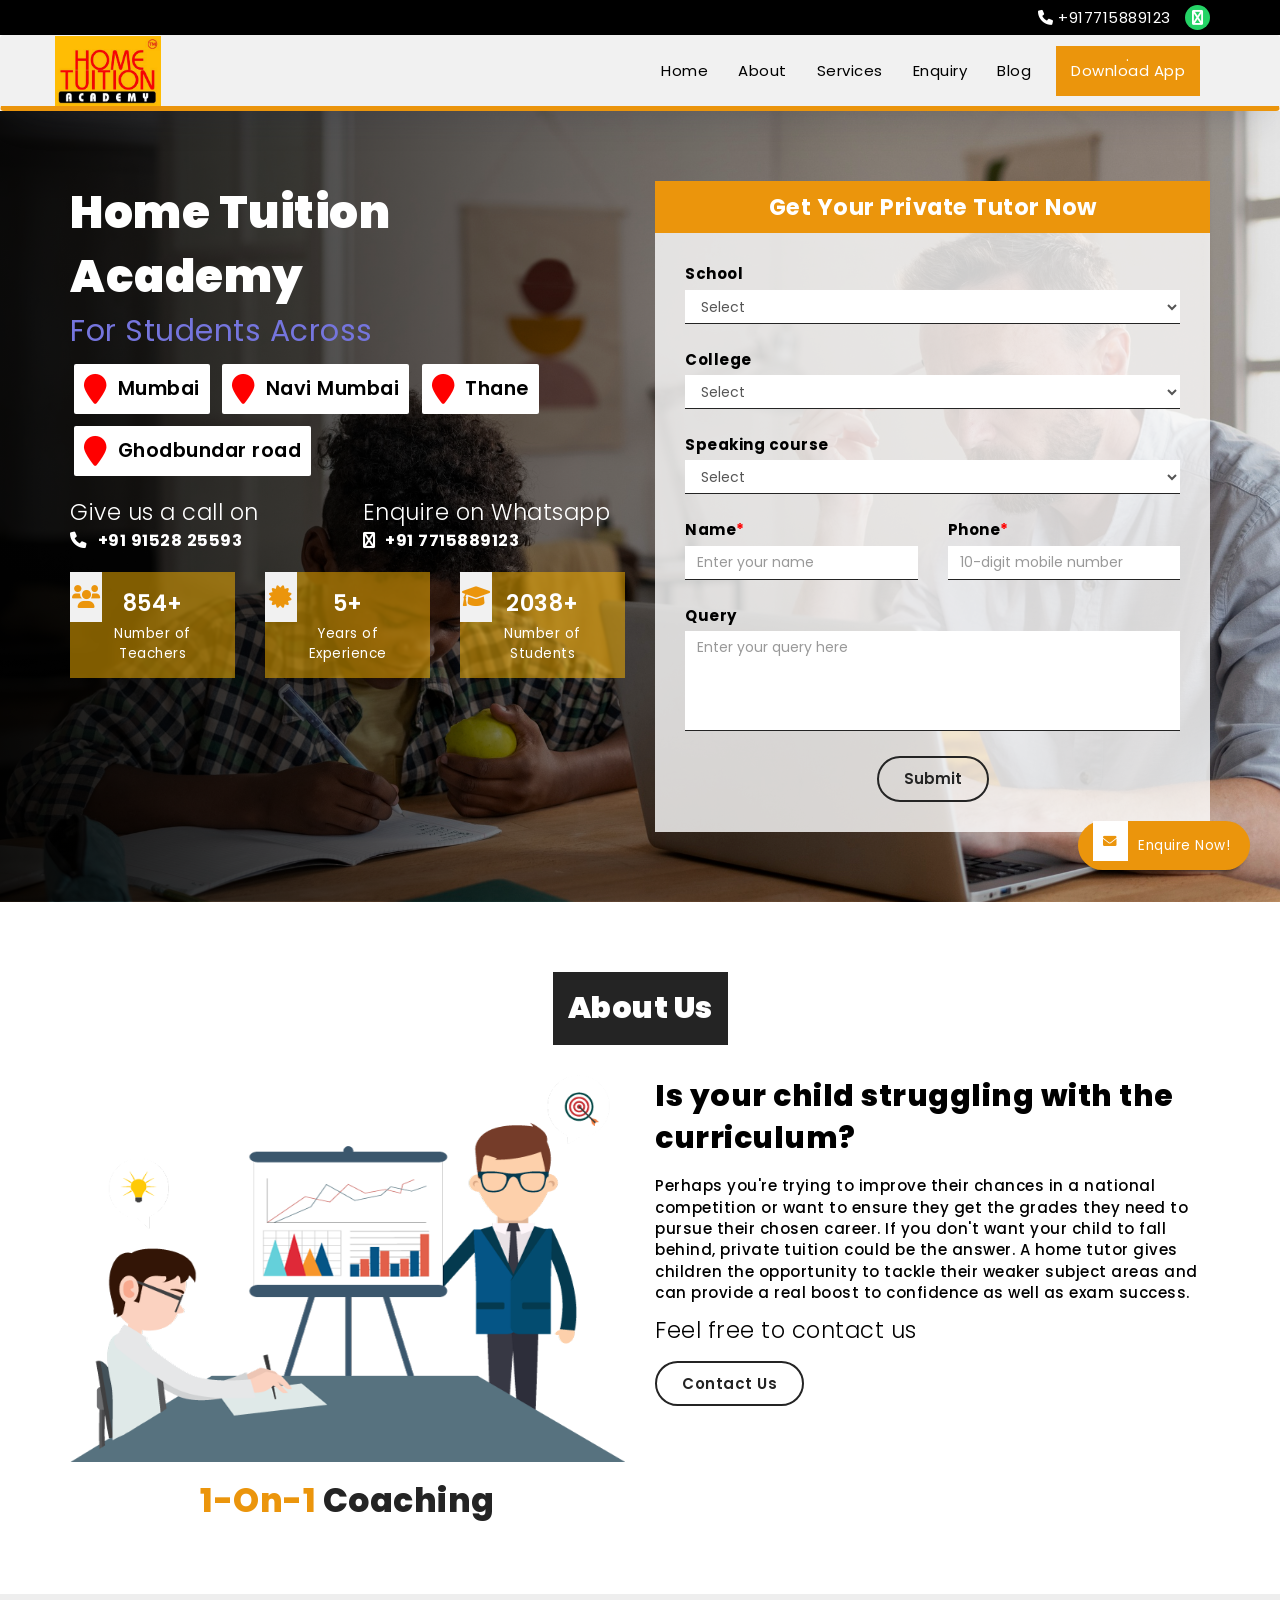
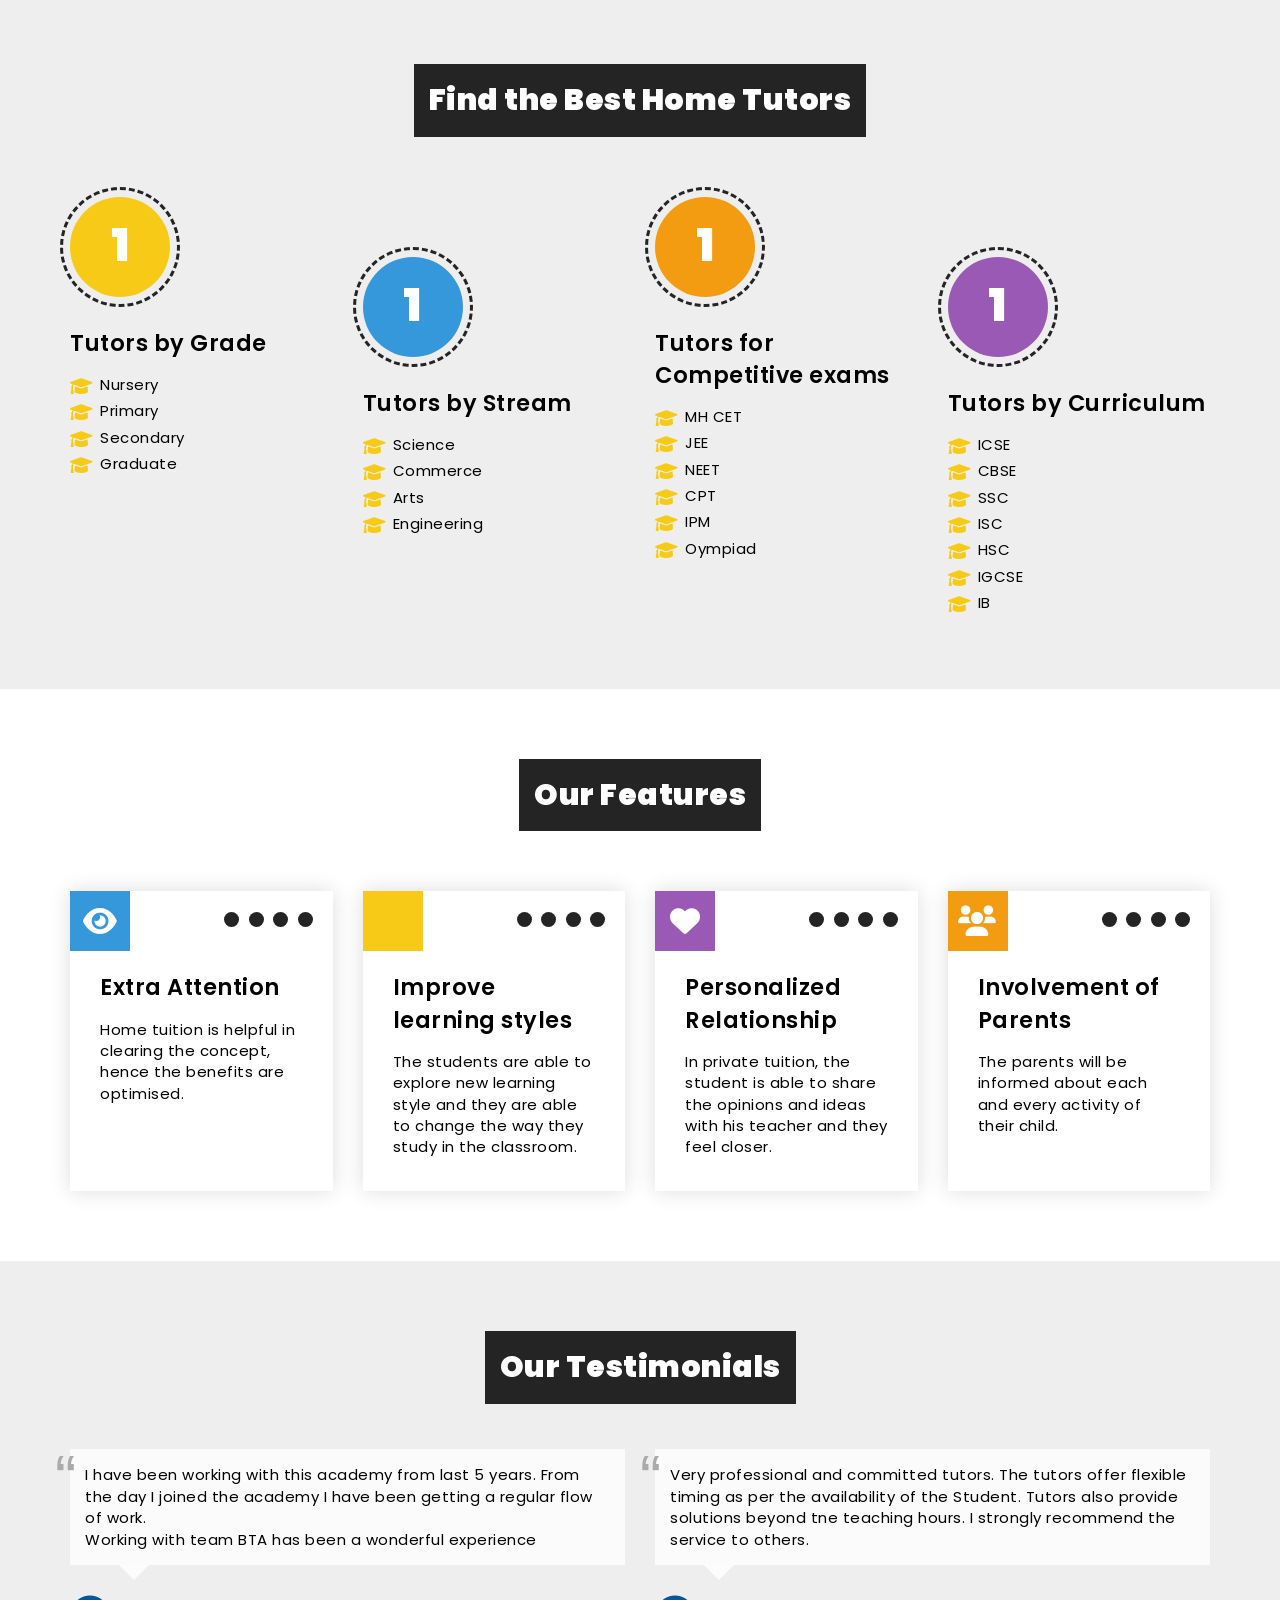
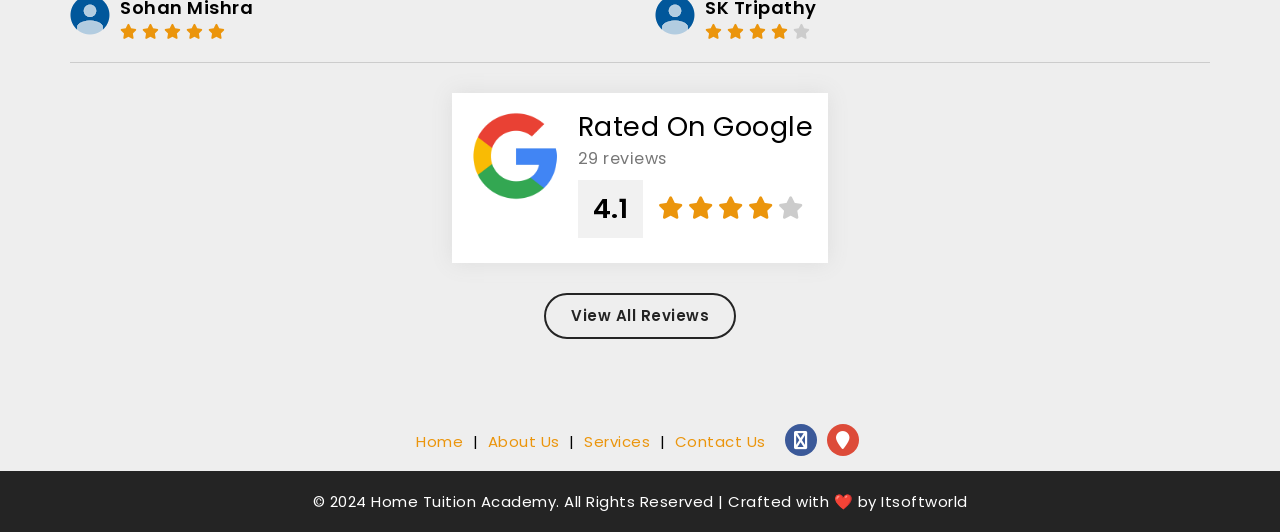
==== index.html @ 23448c99 "Add files via upload" ====
<!doctype html>
<html lang="en">
  <head>
    <meta http-equiv="Content-Type" content="text/html; charset=UTF-8" />

    <title>Home Tuition Academy</title>
    <meta name="viewport" content="width=device-width, initial-scale=1.0" />

    <!--preload-->

    <!-- all js -->
    <link rel="preload" as="script" href="./bootstrap.js" />
    <link rel="preload" as="script" href="./main.js" />

    <!--//preload-->

    <!-- all css -->
    <link rel="stylesheet" href="./bootstrap.css" />
    <link rel="stylesheet" href="./chosen.css" />
    <link
      rel="stylesheet"
      href="https://cdnjs.cloudflare.com/ajax/libs/font-awesome/6.0.0-beta3/css/all.min.css"
    />

    <link rel="stylesheet" href="./style.css" />
    <link rel="stylesheet" href="./responsive.css" />

    <!-- all js -->
    <script type="text/javascript" async="" src="./loader.js"></script>

    <script src="./jquery.js"></script>
    <script src="./bootstrap.js"></script>

    <!-- Google tag (gtag.js) -->
    <script
      async
      src="https://www.googletagmanager.com/gtag/js?id=G-51DJ4EPE24"
    ></script>
    <script>
      window.dataLayer = window.dataLayer || [];
      function gtag() {
        dataLayer.push(arguments);
      }
      gtag("js", new Date());

      gtag("config", "G-51DJ4EPE24");
    </script>
  </head>

  <body>
    <div class="home-nav">
      <div class="top_bar hidden-xs" style="padding: 5px 0">
        <div class="container">
          <ul class="links_list">
            <li>
              <i class="fa fa-phone"></i>
              <a href="tel:7715889123">+917715889123</a>
            </li>
            <li class="whatsapp_icon">
              <a href="https://api.whatsapp.com/send?phone=9152825593"
                ><i class="fa fa-whatsapp"></i
              ></a>
            </li>
          </ul>
        </div>
      </div>

      <nav class="navbar shift">
        <div class="container">
          <div class="navbar-header">
            <button
              type="button"
              class="navbar-toggle"
              data-toggle="collapse"
              data-target="#myNavbar"
            >
              <span class="icon-bar"></span>
              <span class="icon-bar"></span>
              <span class="icon-bar"></span>
            </button>
            <a class="navbar-brand m-auto" href="/">
              <img
                src="./home-tuetion-academy-logo.jpeg"
                alt="home-tuition-academy"
                title="Home Tuition Academy"
              />
            </a>
          </div>
          <div class="collapse navbar-collapse" id="myNavbar">
            <ul class="nav navbar-nav navbar-right">
              <li class="about-active">
                <a href="/" class="nav-item nav-effect">Home</a>
              </li>
              <li class="about-active">
                <a href="#home-about" class="nav-item nav-effect">About</a>
              </li>
              <li class="service-active">
                <a href="#services" class="nav-item nav-effect">Services </a>
              </li>

              <li class="enquiry-active">
                <a href="#enquiry" class="nav-item nav-effect">Enquiry</a>
              </li>

              <li class="Blog-active">
                <a href="https://github.com/" class="nav-item nav-effect">Blog</a>
              </li>
              <li class="nav_btn">
                <a href="#" class="nav-item nav-effect">Download App</a>
              </li>
            </ul>
          </div>
        </div>
      </nav>

      <div id="mb_bottom_bar" class="visible-xs">
        <a href="tel:7715889123"
          ><i class="fa fa-phone" aria-hidden="true"></i>
          <span>Call Us</span></a
        >
        <a href="mailto:student.hometuitionacademy@gmail.com"
          ><i class="fa fa-envelope-o" aria-hidden="true"></i>
          <span>Email Us</span></a
        >
        <a href="https://api.whatsapp.com/send?phone=9152825593"
          ><i class="fa fa-whatsapp"></i> <span>Enquire</span></a
        >
      </div>
    </div>

    <div id="home-banner">
      <div class="container">
        <div class="row">
          <div class="col-md-6">
            <div class="banner-text">
              <p class="title">Home Tuition Academy</p>
              <p class="subtitle">For Students Across</p>
              <ul class="location-list">
                <li>
                  <i class="fa fa-map-marker"></i>
                  <p>Mumbai</p>
                </li>
                <li>
                  <i class="fa fa-map-marker"></i>
                  <p>Navi Mumbai</p>
                </li>
                <li>
                  <i class="fa fa-map-marker"></i>
                  <p>Thane</p>
                </li>
                <li>
                  <i class="fa fa-map-marker"></i>
                  <p>Ghodbundar road</p>
                </li>
              </ul>

              <div class="row">
                <div class="col-sm-6">
                  <div class="small-title-box">
                    <p class="small-title hidden-xs">Give us a call on</p>
                    <p class="call-to-action">
                      <i class="fa fa-phone"></i>
                      <a href="tel:9152825593">+91 91528 25593</a>
                    </p>
                  </div>
                </div>
                <div class="col-sm-6">
                  <div class="small-title-box">
                    <p class="small-title hidden-xs">Enquire on Whatsapp</p>
                    <p class="call-to-action">
                      <i class="fa fa-whatsapp"></i>
                      <a href="https://api.whatsapp.com/send?phone=7715889123"
                        >+91 7715889123</a
                      >
                    </p>
                  </div>
                </div>
              </div>

              <div class="counters">
                <div class="row">
                  <div class="col-sm-4 col-xs-4">
                    <div class="counters_box">
                      <div class="icon">
                        <i class="fa fa-users" aria-hidden="true"></i>
                      </div>
                      <p class="count"><span class="num">5000</span>+</p>
                      <p class="count_title">Number of Teachers</p>
                    </div>
                  </div>
                  <div class="col-sm-4 col-xs-4">
                    <div class="counters_box">
                      <div class="icon">
                        <i class="fa fa-certificate" aria-hidden="true"></i>
                      </div>
                      <p class="count"><span class="num">24</span>+</p>
                      <p class="count_title">Years of Experience</p>
                    </div>
                  </div>
                  <div class="col-sm-4 col-xs-4">
                    <div class="counters_box">
                      <div class="icon">
                        <i class="fa fa-graduation-cap" aria-hidden="true"></i>
                      </div>
                      <p class="count"><span class="num">12000</span>+</p>
                      <p class="count_title">Number of Students</p>
                    </div>
                  </div>
                </div>
              </div>
            </div>
          </div>
          <div class="col-md-6" id="enquiry">
            <div class="enquiry-form-box">
              <div class="enquiry-form-title">
                <p class="title">Get Your Private Tutor Now</p>
              </div>
              <form action="/email.php" method="POST" id="contactForm">
                <div class="enquiry-form">
                  <!-- School Selection -->
                  <div class="row">
                    <div class="col-md-12">
                      <div class="form-group">
                        <label for="school">School</label>
                        <select name="school" id="school" class="form-control">
                          <option value="">Select</option>
                          <option value="Class 1">Class 1</option>
                          <option value="Class 2">Class 2</option>
                          <option value="Class 3">Class 3</option>
                          <option value="Class 4">Class 4</option>
                          <option value="Class 5">Class 5</option>
                          <option value="Class 6">Class 6</option>
                        </select>
                      </div>
                    </div>
                  </div>

                  <!-- College Selection -->
                  <div class="row">
                    <div class="col-md-12">
                      <div class="form-group">
                        <label for="college">College</label>
                        <select
                          name="college"
                          id="college"
                          class="form-control"
                        >
                          <option value="">Select</option>
                          <option value="1st Year">1st Year</option>
                          <option value="2nd Year">2nd Year</option>
                          <option value="3rd Year">3rd Year</option>
                          <option value="4th Year">4th Year</option>
                        </select>
                      </div>
                    </div>
                  </div>

                  <!-- speaking course selection  -->
                  <div class="row">
                    <div class="col-md-12">
                      <div class="form-group">
                        <label for="course">Speaking course</label>
                        <select name="course" id="course" class="form-control">
                          <option value="">Select</option>
                          <option value="English">
                            English Speaking Course
                          </option>
                          <option value="Hindi">Hindi Speaking Course</option>
                          <option value="PublicSpeaking">
                            Public Speaking and Presentation Skills
                          </option>
                          <option value="IELTS">
                            IELTS Speaking Preparation
                          </option>
                          <option value="TOEFL">
                            TOEFL Speaking Preparation
                          </option>
                          <option value="Corporate">
                            Corporate Communication Skills
                          </option>
                          <option value="VoiceModulation">
                            Voice Modulation and Accent Training
                          </option>
                        </select>
                      </div>
                    </div>
                  </div>

                  <!-- Name and Phone -->
                  <div class="row">
                    <div class="col-md-6">
                      <div class="form-group">
                        <label for="name"
                          >Name<span style="color: red">*</span></label
                        >
                        <input
                          type="text"
                          name="name"
                          id="name"
                          class="form-control"
                          placeholder="Enter your name"
                          required
                        />
                      </div>
                    </div>
                    <div class="col-md-6">
                      <div class="form-group">
                        <label for="phone"
                          >Phone<span style="color: red">*</span></label
                        >
                        <input
                          type="tel"
                          name="phone"
                          id="phone"
                          class="form-control"
                          placeholder="10-digit mobile number"
                          pattern="[0-9]{10}"
                          required
                        />
                      </div>
                    </div>
                  </div>

                  <!-- Query -->
                  <div class="form-group">
                    <label for="query">Query</label>
                    <textarea
                      class="form-control"
                      name="query"
                      id="query"
                      placeholder="Enter your query here"
                    ></textarea>
                  </div>

                  <!-- Submit Button -->
                  <div class="text-center">
                    <div id="mail-status"></div>
                    <button type="submit" id="send-message" class="common-btn">
                      Submit
                    </button>
                  </div>
                </div>
              </form>
            </div>
          </div>
        </div>
      </div>
    </div>

    <section id="home-about" class="curvy-mask">
      <div class="container">
        <div class="section-title">
          <p>About Us</p>
        </div>
        <div class="row">
          <div class="col-md-6">
            <div class="web-img">
              <img src="./coaching.png" alt="" class="img-responsive" />
              <p class="img-thumb">1-On-1 <span>Coaching</span></p>
            </div>
          </div>
          <div class="col-md-6">
            <p class="about-title">
              Is your child struggling with the curriculum?
            </p>
            <p class="about-desc">
              Perhaps you're trying to improve their chances in a national
              competition or want to ensure they get the grades they need to
              pursue their chosen career. If you don't want your child to fall
              behind, private tuition could be the answer. A home tutor gives
              children the opportunity to tackle their weaker subject areas and
              can provide a real boost to confidence as well as exam success.
            </p>
            <p class="small-title">Feel free to contact us</p>
            <div class="text-left">
              <a href="#enquiry" class="common-btn">Contact Us</a>
            </div>
          </div>
        </div>
      </div>
    </section>

    <section class="bg-grey" id="services">
      <div class="container">
        <div class="section-title">
          <p>Find the Best Home Tutors</p>
        </div>
        <div class="row">
          <div class="col-md-3">
            <div class="home-tutors red">
              <p class="num floating">1</p>
              <div class="mb_right">
                <p class="title">Tutors by Grade</p>
                <ul class="list">
                  <li>Nursery</li>
                  <li>Primary</li>
                  <li>Secondary</li>
                  <li>Graduate</li>
                </ul>
              </div>
            </div>
          </div>
          <div class="col-md-3">
            <div class="home-tutors down blue">
              <p class="num floating late">2</p>
              <div class="mb_right">
                <p class="title">Tutors by Stream</p>
                <ul class="list">
                  <li>Science</li>
                  <li>Commerce</li>
                  <li>Arts</li>
                  <li>Engineering</li>
                </ul>
              </div>
            </div>
          </div>
          <div class="col-md-3">
            <div class="home-tutors orange">
              <p class="num floating">3</p>
              <div class="mb_right">
                <p class="title">Tutors for Competitive exams</p>
                <ul class="list">
                  <li>MH CET</li>
                  <li>JEE</li>
                  <li>NEET</li>
                  <li>CPT</li>
                  <li>IPM</li>
                  <li>Oympiad</li>
                </ul>
              </div>
            </div>
          </div>
          <div class="col-md-3">
            <div class="home-tutors down violet">
              <p class="num floating late">4</p>
              <div class="mb_right">
                <p class="title">Tutors by Curriculum</p>
                <ul class="list">
                  <li>ICSE</li>
                  <li>CBSE</li>
                  <li>SSC</li>
                  <li>ISC</li>
                  <li>HSC</li>
                  <li>IGCSE</li>
                  <li>IB</li>
                </ul>
              </div>
            </div>
          </div>
        </div>
      </div>
    </section>

    <section>
      <div class="container">
        <div class="section-title">
          <p>Our Features</p>
        </div>
        <div class="row">
          <div class="col-md-3">
            <div class="home-features blue">
              <ul class="black-circles">
                <li></li>
                <li></li>
                <li></li>
                <li></li>
              </ul>
              <p class="icon">
                <i class="fa fa-eye"></i>
              </p>
              <p class="title">Extra Attention</p>
              <p class="desc">
                Home tuition is helpful in clearing the concept, hence the
                benefits are optimised.
              </p>
            </div>
          </div>
          <div class="col-md-3">
            <div class="home-features red">
              <ul class="black-circles">
                <li></li>
                <li></li>
                <li></li>
                <li></li>
              </ul>
              <p class="icon">
                <i class="fa fa-pencil-square-o"></i>
              </p>
              <p class="title">Improve learning styles</p>
              <p class="desc">
                The students are able to explore new learning style and they are
                able to change the way they study in the classroom.
              </p>
            </div>
          </div>
          <div class="col-md-3">
            <div class="home-features violet">
              <ul class="black-circles">
                <li></li>
                <li></li>
                <li></li>
                <li></li>
              </ul>
              <p class="icon">
                <i class="fa fa-heart"></i>
              </p>
              <p class="title">Personalized Relationship</p>
              <p class="desc">
                In private tuition, the student is able to share the opinions
                and ideas with his teacher and they feel closer.
              </p>
            </div>
          </div>
          <div class="col-md-3">
            <div class="home-features orange">
              <ul class="black-circles">
                <li></li>
                <li></li>
                <li></li>
                <li></li>
              </ul>
              <p class="icon">
                <i class="fa fa-users"></i>
              </p>
              <p class="title">Involvement of Parents</p>
              <p class="desc">
                The parents will be informed about each and every activity of
                their child.
              </p>
            </div>
          </div>
        </div>
      </div>
    </section>

    <section class="testimonials bg-grey">
      <div class="container">
        <div class="section-title">
          <p>Our Testimonials</p>
        </div>
        <div class="row">
          <div class="col-md-6">
            <div class="testimonials_box">
              <div class="body">
                <div class="desc">
                  <p>
                    I have been working with this academy from last 5 years.
                    From the day I joined the academy I have been getting a
                    regular flow of work.
                  </p>
                  <p>Working with team BTA has been a wonderful experience</p>
                </div>
              </div>
              <div class="foot">
                <div class="pic">
                  <img src="./photo.png" alt="" />
                </div>
                <div class="content">
                  <p class="name">Sohan Mishra</p>
                  <div class="rating">
                    <i class="fa fa-star"></i>
                    <i class="fa fa-star"></i>
                    <i class="fa fa-star"></i>
                    <i class="fa fa-star"></i>
                    <i class="fa fa-star"></i>
                  </div>
                </div>
              </div>
            </div>
          </div>
          <div class="col-md-6">
            <div class="testimonials_box">
              <div class="body">
                <div class="desc">
                  <p>
                    Very professional and committed tutors. The tutors offer
                    flexible timing as per the availability of the Student.
                    Tutors also provide solutions beyond tne teaching hours. I
                    strongly recommend the service to others.
                  </p>
                </div>
              </div>
              <div class="foot">
                <div class="pic">
                  <img src="./photo.png" alt="" />
                </div>
                <div class="content">
                  <p class="name">SK Tripathy</p>
                  <div class="rating">
                    <i class="fa fa-star"></i>
                    <i class="fa fa-star"></i>
                    <i class="fa fa-star"></i>
                    <i class="fa fa-star"></i>
                    <i class="fa fa-star grey"></i>
                  </div>
                </div>
              </div>
            </div>
          </div>
        </div>
        <hr class="dark" />
        <div class="google_rating">
          <div class="google_rating_box">
            <div class="icon">
              <img src="./google.png" alt="" />
            </div>
            <div class="content">
              <p class="title">Rated On Google <span>29 reviews</span></p>
              <div class="count_box">
                <p class="count">4.1</p>
                <div class="rating">
                  <i class="fa fa-star"></i>
                  <i class="fa fa-star"></i>
                  <i class="fa fa-star"></i>
                  <i class="fa fa-star"></i>
                  <i class="fa fa-star grey"></i>
                </div>
              </div>
            </div>
          </div>
          <div class="google_reviews">
            <a href="#" target="blank" class="common-btn">View All Reviews</a>
          </div>
        </div>
      </div>
    </section>

    <!-- counter -->
    <script>
      $(document).ready(function () {
        $(".num").each(function () {
          $(this)
            .prop("Counter", 0)
            .animate(
              {
                Counter: $(this).text(),
              },
              {
                duration: 8000,
                easing: "swing",
                step: function (now) {
                  $(this).text(Math.ceil(now));
                },
              },
            );
        });
      });
    </script>
    <footer>
      <div class="container">
        <div class="text-center">
          <div class="footer-links">
            <a href="/">Home</a>
            <span class="divider">|</span>
            <a href="#home-about">About Us</a>
            <span class="divider">|</span>
            <a href="#services">Services</a>
            <span class="divider">|</span>
            <a href="#enquiry">Contact Us</a>
          </div>
          <div class="social-links">
            <a href="#" target="_blank"><i class="fa fa-facebook"></i></a>
            <a href="#" target="_blank"><i class="fa fa-map-marker"></i></a>
          </div>
        </div>
      </div>
    </footer>

    <div id="copyright">
      <div class="container">
        <p>
          © 2024 Home Tuition Academy. All Rights Reserved |

          <a href="http://www.itsoftworld.com" target="_blank">
            Crafted with ❤️ by Itsoftworld</a
          >
        </p>
      </div>
    </div>

    <div id="fixed_enquiry_btn" class="vert-move">
      <a href="#enquiry"><i class="fa fa-envelope"></i> Enquire Now!</a>
    </div>

    <!-- Modal -->
    <div class="modal fade" id="enquireModal" role="dialog">
      <div class="modal-dialog">
        <!-- Modal content-->
        <div class="modal-content">
          <div class="modal-header">
            <button type="button" class="close" data-dismiss="modal">×</button>
            <h4 class="modal-title">Enquiry Form</h4>
          </div>
          <div class="modal-body">
            <form action="/email_modal.php" method="POST" id="modalContactForm">
              <div class="enquiry-form">
                <div class="row">
                  <div class="col-md-12">
                    <div class="form-group">
                      <label for="">Subject*</label>
                      <input
                        type="text"
                        name="modal_name"
                        class="form-control"
                      />
                    </div>
                  </div>
                </div>
                <div class="row">
                  <div class="col-md-6">
                    <div class="form-group">
                      <label for="">Name*</label>
                      <input
                        type="text"
                        name="modal_name"
                        class="form-control"
                      />
                    </div>
                  </div>
                  <div class="col-md-6">
                    <div class="form-group">
                      <label for="">Email*</label>
                      <input
                        type="email"
                        name="modal_email"
                        class="form-control"
                      />
                    </div>
                  </div>
                </div>
                <div class="row">
                  <div class="col-md-6">
                    <div class="form-group">
                      <label for="">Phone*</label>
                      <input
                        type="text"
                        name="modal_phone"
                        class="form-control"
                      />
                    </div>
                  </div>
                  <div class="col-md-6">
                    <div class="form-group">
                      <label for="">Class*</label>
                      <input
                        type="text"
                        name="modal_class"
                        class="form-control"
                      />
                    </div>
                  </div>
                </div>
                <div class="form-group">
                  <label for="">Query*</label>
                  <textarea class="form-control" name="modal_query"></textarea>
                </div>
                <div class="text-center">
                  <div id="modal-mail-status"></div>
                  <div id="modal-loader-icon" style="display: none">
                    <img src="./loader.gif" />
                  </div>
                  <button
                    id="modal-send-message"
                    type="submit"
                    class="common-btn"
                  >
                    Submit
                  </button>
                </div>
              </div>
            </form>
          </div>
        </div>
      </div>
    </div>

    <script>
      $(document).ready(function () {
        $("#contactForm").on("submit", function (e) {
          e.preventDefault();
          $("#mail-status").hide();
          $("#loader-icon").hide();
          $.ajax({
            url: "email.php",
            type: "POST",
            dataType: "json",
            data: {
              name: $('input[name="name"]').val(),
              email: $('input[name="email"]').val(),
              phone: $('input[name="phone"]').val(),
              class: $('input[name="class"]').val(),
              query: $('textarea[name="query"]').val(),
              "g-recaptcha-response": $(
                'textarea[id="g-recaptcha-response"]',
              ).val(),
            },
            success: function (response) {
              $("#mail-status").hide();
              $("#loader-icon").hide();
              if (response.type == "error") {
                $("#mail-status").attr("class", "error");
              } else if (response.type == "message") {
                $("#mail-status").attr("class", "success");

                setTimeout(function () {
                  window.location.href = "thankyou.php";
                }, 1500);
              }
              $("#mail-status").html(response.text);
            },
            error: function () {},
          });
        });

        $("#modalContactForm").on("submit", function (e) {
          e.preventDefault();
          $("#modal-mail-status").hide();
          $("#modal-loader-icon").show();
          $.ajax({
            url: "email_modal.php",
            type: "POST",
            dataType: "json",
            data: {
              name: $('input[name="modal_name"]').val(),
              email: $('input[name="modal_email"]').val(),
              phone: $('input[name="modal_phone"]').val(),
              class: $('input[name="modal_class"]').val(),
              query: $('textarea[name="modal_query"]').val(),
              "g-recaptcha-response": $(
                'textarea[id="g-recaptcha-response"]',
              ).val(),
            },
            success: function (response) {
              $("#modal-mail-status").show();
              $("#modal-loader-icon").hide();
              if (response.type == "error") {
                $("#modal-mail-status").attr("class", "error");
              } else if (response.type == "message") {
                $("#modal-mail-status").attr("class", "success");

                setTimeout(function () {
                  window.location.href = "thankyou.php";
                }, 1500);
              }
              $("#modal-mail-status").html(response.text);
            },
            error: function () {},
          });
        });
      });
    </script>

    <iframe
      height="0"
      width="0"
      style="display: none; visibility: hidden"
      src="./saved_resource(2).html"
    ></iframe
    ><iframe
      allow="join-ad-interest-group"
      data-tagging-id="AW-974666394"
      data-load-time="1732509626516"
      height="0"
      width="0"
      src="./974666394.html"
      style="display: none; visibility: hidden"
    ></iframe>
    <div id="my-app"></div>
    <div
      style="
        background-color: rgb(255, 255, 255);
        border: 1px solid rgb(204, 204, 204);
        box-shadow: rgba(0, 0, 0, 0.2) 2px 2px 3px;
        position: absolute;
        transition:
          visibility linear 0.3s,
          opacity 0.3s linear;
        opacity: 0;
        visibility: hidden;
        z-index: 2000000000;
        left: 0px;
        top: -10000px;
      "
    >
      <div
        style="
          width: 100%;
          height: 100%;
          position: fixed;
          top: 0px;
          left: 0px;
          z-index: 2000000000;
          background-color: rgb(255, 255, 255);
          opacity: 0.05;
        "
      ></div>
      <div
        class="g-recaptcha-bubble-arrow"
        style="
          border: 11px solid transparent;
          width: 0px;
          height: 0px;
          position: absolute;
          pointer-events: none;
          margin-top: -11px;
          z-index: 2000000000;
        "
      ></div>
      <div
        class="g-recaptcha-bubble-arrow"
        style="
          border: 10px solid transparent;
          width: 0px;
          height: 0px;
          position: absolute;
          pointer-events: none;
          margin-top: -10px;
          z-index: 2000000000;
        "
      ></div>
      <div style="z-index: 2000000000; position: relative">
        <iframe
          title="recaptcha challenge expires in two minutes"
          name="c-yjdsoi241m5u"
          frameborder="0"
          scrolling="no"
          sandbox="allow-forms allow-popups allow-same-origin allow-scripts allow-top-navigation allow-modals allow-popups-to-escape-sandbox allow-storage-access-by-user-activation"
          src="./bframe.html"
          style="width: 100%; height: 100%"
        ></iframe>
      </div>
    </div>
  </body>
</html>
---- style.css ----
/* colors 

primary color : #242424;
secondary color : #242424;

yellow - #eb950c

*/

@import url("https://fonts.googleapis.com/css?family=Poppins:400,500,600,700,800,900&display=swap");
html {
  scroll-behavior: smooth;
}
*,
h1,
h2,
h3,
h4,
h5,
h6,
p,
ul,
f ol {
  margin: 0;
  padding: 0;
}

ul,
ol {
  list-style: none;
}

html {
  font-size: 15px;
}

body {
  font-size: 100%;
  box-sizing: border-box;
  font-family: "Poppins", sans-serif;
  color: #000;
  letter-spacing: 0.5px;
}

body a {
  text-decoration: none !important;
  color: #eb950c;
}

hr.dark {
  border-color: #ccc;
}

section {
  padding: 70px 0;
}

.short-banner {
  background-image: url(../images/short-banner.png);
  background-size: cover;
  background-position: center center;
  background-repeat: no-repeat;
  padding: 70px 0 140px;
  text-align: center;
  position: relative;
  background-color: #000;
}

.short-banner::after {
  background-image: url(../images/slider-bottom-pattern.png);
  background-position: center;
  background-repeat: repeat-x;
  background-size: cover;
  bottom: 0;
  content: "";
  display: block;
  height: 94px;
  left: 0;
  pointer-events: none;
  position: absolute;
  top: auto;
  width: 100%;
  z-index: 99;
}

.short-banner .title {
  font-size: 300%;
  color: #fff;
  font-weight: 800;
}

.section-title {
  text-align: center;
}

.section-title p {
  display: inline-block;
  position: relative;
  padding: 15px;
  font-size: 200%;
  font-weight: 900;
  margin-bottom: 30px;
  background-color: #242424;
  color: #fff;
}

.section-title p::before {
  content: "";
  position: absolute;
  height: 100%;
  left: -40px;
  width: 46px;
  top: 0;
  -webkit-mask-image: url(../images/left-painting.png);
  mask-image: url(../images/left-painting.png);
  -webkit-mask-position: left top;
  mask-position: left top;
  background-color: #242424;
}

.section-title p::after {
  content: "";
  position: absolute;
  height: 100%;
  right: -46px;
  top: 0;
  width: 46px;
  -webkit-mask-image: url(../images/right-painting.png);
  mask-image: url(../images/right-painting.png);
  -webkit-mask-position: left top;
  mask-position: left top;
  background-color: #242424;
}

.section-title.white-title p {
  background-color: #fff;
  color: #242424;
}

.section-title.white-title p::before {
  background-color: #fff;
}

.section-title.white-title p::after {
  background-color: #fff;
}

.small-title {
  font-size: 150%;
  font-weight: 300;
}

.web-desc p {
  margin-bottom: 10px;
}

.bg-grey {
  background: #eee;
}

.text-bold {
  font-weight: 500;
}

.text-secondary {
  color: #eb950c;
}

.no-padding {
  padding: 0;
}

.no-bottom-padding {
  padding-bottom: 0;
}

.no-top-padding {
  padding-top: 0;
}

.common-btn,
.razorpay-payment-button {
  padding: 10px 25px;
  background-color: transparent;
  border: 0;
  outline: none !important;
  border-radius: 25px;
  border: 2px solid #242424;
  color: #242424;
  transition: all 0.5s;
  display: inline-block;
  font-weight: 600;
}

.common-btn.white-btn {
  border-color: #fff;
  color: #fff;
}

.common-btn:hover,
.common-btn:focus,
.razorpay-payment-button:hover,
.razorpay-payment-button:focus {
  background-color: #242424;
  color: #fff;
}

.common-btn.white-btn:hover,
.common-btn.white-btn:focus {
  background-color: #fff;
  color: #242424;
}

.short_message {
  text-align: center;
}

.short_message i {
  font-size: 500%;
  display: inline-block;
  margin-bottom: 15px;
}

.short_message.success i {
  color: #27ae60;
}

.short_message.error i {
  color: #e74c3c;
}

.short_message .title {
  font-size: 180%;
  font-weight: 700;
  margin-bottom: 10px;
}

.short_message .desc {
  font-size: 110%;
}

.form-control {
  outline: none;
  box-shadow: none !important;
  border-radius: 0;
  border: none;
  border-bottom: 1px solid #242424;
}

.form-control:focus {
  border-color: #242424;
}

textarea.form-control {
  resize: none;
  height: 100px;
}

.form-group {
  margin-bottom: 25px;
}

.radio_wrap {
  text-align: center;
}

.radio_wrap.inn_form {
  text-align: left;
}

.radio_wrap.inn_form .radio {
  margin: 0 5px 0 0;
}

.radio_wrap .radio {
  display: inline-block;
  margin-right: 5px;
}

.radio_wrap .radio input[type="radio"] {
  -webkit-appearance: none;
  appearance: none;
}

.radio_wrap .radio label {
  padding: 10px;
  background-color: #f1f1f1;
}

.radio_wrap .radio input[type="radio"]:checked + label {
  background-color: #eb950c;
  color: #fff;
}

.choose_city_modal .radio_wrap {
  margin: 10px 0 0;
}

.choose_city_modal .radio_wrap .radio label {
  font-size: 110%;
  padding: 10px 15px;
  width: 120px;
}

/* animation */

.floating {
  animation-name: floating;
  animation-duration: 3s;
  animation-iteration-count: infinite;
  animation-timing-function: ease-in-out;
}

.floating.late {
  animation-duration: 4s;
}

@keyframes floating {
  from {
    transform: translate(0, 0px);
  }
  65% {
    transform: translate(0, 15px);
  }
  to {
    transform: translate(0, -0px);
  }
}

/* //animation */

/* navbar */

/*mobile bottom bar*/

#mb_bottom_bar {
  position: fixed;
  bottom: 0;
  left: 0;
  z-index: 9990;
  right: 0;
  background-color: #fff;
}

#mb_bottom_bar > a {
  width: calc(100% / 3 - 3px);
  display: inline-block;
  text-align: center;
  padding: 10px;
  color: #eb950c;
  font-size: 90%;
}

#mb_bottom_bar > a i {
  display: block;
  margin-bottom: 5px;
  font-size: 150%;
}

#mb_bottom_bar > a:nth-child(1) {
  background-color: #eb950c;
  color: #fff;
}

#mb_bottom_bar > a:nth-child(3) {
  background-color: #25d366;
  color: #fff;
}

#fixed_enquiry_btn a {
  padding: 15px 20px;
  padding-left: 60px;
  display: inline-block;
  background-color: #eb950c;
  border-radius: 25px;
  color: #fff;
  position: relative;
  box-shadow: 0 8px 6px -8px #000;
  font-size: 90%;
}

#fixed_enquiry_btn {
  position: fixed;
  right: 30px;
  bottom: 30px;
}

#fixed_enquiry_btn a i {
  position: absolute;
  left: 15px;
  top: 0;
  height: 40px;
  line-height: 20px;
  padding: 10px;
  background-color: #fff;
  color: #eb950c;
}

#enquireModal .modal-body {
  padding: 0;
}

.vert-move {
  -webkit-animation: mover 1s infinite alternate;
  animation: mover 1s infinite alternate;
}
.vert-move {
  -webkit-animation: mover 1s infinite alternate;
  animation: mover 1s infinite alternate;
}
@-webkit-keyframes mover {
  0% {
    transform: translateY(0);
  }
  100% {
    transform: translateY(-10px);
  }
}
@keyframes mover {
  0% {
    transform: translateY(0);
  }
  100% {
    transform: translateY(-10px);
  }
}

/*//mobile bottom bar*/

.top_bar {
  background-color: #000;
  padding: 5px;
  text-align: right;
  color: #fff;
}

.top_bar a {
  color: #fff;
}

.navbar {
  margin-bottom: 0;
  box-shadow: 0 15px 40px -20px rgba(40, 44, 63, 0.35);
  background-color: #f1f1f1;
  border-bottom: 5px solid #eb950c;
}

/*.navbar-nav > li > a {*/

/*    color: #fff;*/

/*    font-size: 100%;*/

/*}*/

.nav > li > a:hover,
.nav > li > a:focus {
  background-color: transparent;
}

.navbar-toggle {
  border-color: transparent;
}

.navbar-toggle .icon-bar {
  background-color: #eb950c;
}

.navbar-brand {
  padding: 0;
}

.navbar-brand > img {
  height: 70px;
}

/* active menu */

nav.shift ul li a:hover:after {
  opacity: 1;
  visibility: visible;
  height: 100%;
}

/* //active menu */

/* NAVIGATION */

nav ul {
  list-style: none;
  text-align: center;
}

nav ul li {
  display: inline-block;
}

nav ul li a,
nav ul li a:after,
nav ul li a:before {
  transition: all 0.5s;
}

nav ul li a:hover {
  color: #555;
}

nav.shift ul li a:hover:after {
  opacity: 1;
  visibility: visible;
  height: 100%;
}

/* SHIFT */

nav.shift ul li a {
  position: relative;
  z-index: 1;
  color: #000;
}

nav.shift ul li.nav_btn {
  margin: 0 10px;
}

nav.shift ul li a:hover,
nav.shift ul li.nav_btn a {
  color: #fff;
}

nav.shift ul li a:after {
  display: block;
  position: absolute;
  top: 0;
  left: 0;
  bottom: 0;
  right: 0;
  margin: auto;
  width: 100%;
  height: 1px;
  content: ".";
  color: transparent;
  background: #eb950c;
  visibility: none;
  opacity: 0;
  z-index: -1;
}

nav.shift .open > a:after,
nav.shift .open > a:hover:after,
nav.shift .open > a:focus:after,
nav.shift li.nav_btn > a:after {
  opacity: 1;
  visibility: visible;
  height: 100%;
  color: #fff;
}

.nav .open > a,
.nav .open > a:hover,
.nav .open > a:focus {
  background-color: #eb950c;
  border-color: #242424;
  color: #fff;
}

.dropdown-menu li {
  display: block;
}

.level_2 ul li a {
  display: block;
  padding: 10px;
}

/* Keyframes */

@-webkit-keyframes fill {
  0% {
    width: 0%;
    height: 1px;
  }
  50% {
    width: 100%;
    height: 1px;
  }
  100% {
    width: 100%;
    height: 100%;
    background: #333;
  }
}

/* Keyframes */

@-webkit-keyframes circle {
  0% {
    width: 1px;
    top: 0;
    left: 0;
    bottom: 0;
    right: 0;
    margin: auto;
    height: 1px;
    z-index: -1;
    background: #eee;
    border-radius: 100%;
  }
  100% {
    background: #aaa;
    height: 5000%;
    width: 5000%;
    z-index: -1;
    top: 0;
    bottom: 0;
    left: 0;
    right: 0;
    margin: auto;
    border-radius: 0;
  }
}

/* //navbar */

/* home */

#home-banner {
  background: linear-gradient(
      to right,
      rgba(0, 0, 0, 0.9),
      rgba(0, 0, 0, 0.6),
      rgba(0, 0, 0, 0.3),
      rgba(0, 0, 0, 0.1)
    ),
    url("./hero-banner.jpg");
  background-size: cover;
  background-position: center center;
  background-repeat: no-repeat;
  padding: 70px 0;
}

.shadow-box {
  box-shadow: 0 0 20px 0 #ddd;
}

.enquiry-form {
  padding: 30px;
  background-color: rgba(255, 255, 255, 0.8);
}

.enquiry-form-title .title {
  text-align: center;
  /*margin-bottom: 30px;*/
  font-weight: 700;
  font-size: 150%;
  padding-bottom: 15px;
  /* display: inline-block; */
  background: #eb950c;
  padding: 10px;
  color: #fff;
}

.banner-text {
  text-align: left;
}

.banner-text .title {
  font-size: 300%;
  font-weight: 900;
  color: #fff;
}

.banner-text .subtitle {
  font-size: 200%;
  color: #7575dd;
}

.banner-text .location-list li {
  display: -webkit-inline-flex;
  display: -moz-inline-flex;
  display: -ms-inline-flex;
  display: -o-inline-flex;
  display: inline-flex;
  justify-content: flex-end;
  align-items: center;
  padding: 10px;
  margin: 12px 4px 0;
  background: #fff;
  border-radius: 2px;
}

.banner-text .location-list li i {
  font-size: 200%;
  color: #ff0000;
  display: inline-block;
  margin-right: 10px;
}

.banner-text .location-list li p {
  font-size: 130%;
  font-weight: 600;
}

.banner-text .small-title-box {
  margin: 20px 0 20px;
  color: #fff;
}

.banner-text .call-to-action {
  display: -webkit-flex;
  display: -moz-flex;
  display: -ms-flex;
  display: -o-flex;
  display: flex;
  /*justify-content: flex-end;*/
  align-items: center;
  font-size: 110%;
  font-weight: 700;
}

.banner-text .call-to-action i {
  display: inline-block;
  margin-right: 10px;
  color: #fff;
}

.banner-text .call-to-action a {
  color: #fff;
}

.counters_box {
  color: #fff;
  text-align: center;
  margin-bottom: 15px;
  padding: 15px;
  background-color: rgba(255, 183, 0, 0.5);
  position: relative;
  backdrop-filter: blur(1px);
}

.counters_box .icon {
  position: absolute;
  left: 0;
  top: 0;
  width: 32px;
  height: 50px;
  display: flex;
  justify-content: center;
  align-items: center;
  background-color: #f1f1f1;
}

.counters_box .icon i {
  font-size: 150%;
  display: block;
  color: #eb950c;
}

.counters_box .count {
  font-size: 150%;
  margin-bottom: 5px;
  font-weight: 600;
}

.counters_box .count_title {
  font-size: 90%;
}

/* about */

#home-about .img-thumb {
  text-align: center;
  font-size: 220%;
  font-weight: 800;
  margin-top: 15px;
  color: #eb950c;
}

#home-about .img-thumb span {
  color: #242424;
}

.about-title {
  font-size: 200%;
  font-weight: 800;
  margin-bottom: 15px;
}

.about-desc {
  font-weight: 500;
  margin-bottom: 10px;
}

#home-about .small-title {
  margin-bottom: 15px;
}

/* //about */

/* features */

.home-features {
  padding: 30px;
  background: #fff;
  box-shadow: 0 0 20px 0 #ddd;
  position: relative;
  cursor: pointer;
  padding-top: 80px;
  margin-top: 30px;
  min-height: 300px;
}

.home-features::after {
  content: "";
  position: absolute;
  right: 0;
  bottom: 0;
  width: 0;
  height: 0;
  border-right: 3px solid #242424;
  border-bottom: 3px solid #242424;
  transition: all 0.5s;
  opacity: 0;
}

.home-features:hover::after {
  width: 100%;
  height: 100%;
  opacity: 1;
}

.home-features .icon {
  position: absolute;
  left: 0;
  top: 0;
  width: 60px;
  height: 60px;
  font-size: 200%;
  background-color: #242424;
  color: #fff;
  display: -webkit-inline-flex;
  display: -moz-inline-flex;
  display: -ms-inline-flex;
  display: -o-inline-flex;
  display: inline-flex;
  justify-content: center;
  align-items: center;
}

.home-features .title {
  font-size: 150%;
  font-weight: 600;
  margin-bottom: 15px;
}

.black-circles {
  position: absolute;
  top: 20px;
  right: 20px;
}

.black-circles li {
  width: 15px;
  height: 15px;
  background-color: #242424;
  border-radius: 50%;
  display: inline-block;
  margin-left: 5px;
}

/* features colors */

.home-features.blue .icon {
  background-color: #3498db;
}

.home-features.blue::after {
  border-right: 3px solid #3498db;
  border-bottom: 3px solid #3498db;
}

.home-features.red .icon {
  background-color: #f7ca18;
}

.home-features.red::after {
  border-right: 3px solid #f7ca18;
  border-bottom: 3px solid #f7ca18;
}

.home-features.violet .icon {
  background-color: #9b59b6;
}

.home-features.violet::after {
  border-right: 3px solid #9b59b6;
  border-bottom: 3px solid #9b59b6;
}

.home-features.orange .icon {
  background-color: #f39c12;
}

.home-features.orange::after {
  border-right: 3px solid #f39c12;
  border-bottom: 3px solid #f39c12;
}

/* //features colors */

/* //features */

/* tutors */

.home-tutors {
  margin-top: 30px;
}

.home-tutors.down {
  margin-top: 90px;
}

.home-tutors .num {
  width: 100px;
  height: 100px;
  background-color: #242424;
  display: -webkit-flex;
  display: -moz-flex;
  display: -ms-flex;
  display: -o-flex;
  display: flex;
  justify-content: center;
  align-items: center;
  font-size: 300%;
  font-weight: 900;
  color: #fff;
  border-radius: 50%;
  margin-bottom: 30px;
  position: relative;
}

.home-tutors .num::after {
  content: "";
  position: absolute;
  left: -10px;
  top: -10px;
  width: calc(100% + 20px);
  height: calc(100% + 20px);
  border-radius: 50%;
  border: 3px dashed #242424;
}

.home-tutors .title {
  font-size: 150%;
  font-weight: 600;
  margin-bottom: 15px;
}

.home-tutors .list li {
  padding-left: 30px;
  position: relative;
  margin-bottom: 5px;
}

.home-tutors .list li::before {
  content: "\f19d";
  font-family: fontAwesome;
  position: absolute;
  left: 0;
  top: 0;
  font-size: 120%;
  color: #f7ca18;
}

/* tutors colors */

.home-tutors.red .num {
  background-color: #f7ca18;
}

.home-tutors.blue .num {
  background-color: #3498db;
}

.home-tutors.orange .num {
  background-color: #f39c12;
}

.home-tutors.violet .num {
  background-color: #9b59b6;
}

/* //tutors colors */

/* //tutors */

/* testimonials */

.testimonials_box {
  margin-top: 15px;
}

.testimonials_box .body {
  padding: 15px;
  margin-bottom: 30px;
  background-color: rgba(255, 255, 255, 0.8);
  position: relative;
}

.testimonials_box .body::before {
  content: "\201C";
  top: -15px;
  left: -15px;
  position: absolute;
  font-size: 64px;
  color: #aaa;
  font-family: "georgia", sans-serif;
}

.testimonials_box .body::after {
  content: "";
  border: 15px solid transparent;
  position: absolute;
  left: 49px;
  bottom: -30px;
  margin: auto;
  width: 0;
  height: 0;
  border-top: 15px solid rgba(255, 255, 255, 0.8);
}

.testimonials_box .foot {
  display: flex;
}

.testimonials_box .foot .pic {
  border-radius: 50%;
  margin-right: 10px;
}

.testimonials_box .foot .name {
  font-size: 120%;
  font-weight: 600;
}

.rating i {
  color: #eb950c;
}

.rating i.grey {
  color: #ccc;
}

.google_rating {
  margin-top: 30px;
  text-align: center;
}

.google_rating_box {
  display: inline-flex;
  margin-bottom: 30px;
  background: #fff;
  padding: 15px;
  box-shadow: 0 0 20px 0 #ddd;
}

.google_rating_box .icon img {
  width: 96px;
  margin-right: 15px;
}

.google_rating_box .content {
  text-align: left;
}

.google_rating_box .content .title {
  font-size: 180%;
}

.google_rating_box .content .title span {
  display: block;
  font-size: 60%;
  color: #777;
}

.google_rating_box .content .count {
  font-size: 180%;
  padding: 10px 15px;
  background-color: #f1f1f1;
  display: inline-block;
  font-weight: 600;
  margin: 10px 15px 10px 0;
}

.google_rating_box .content .count_box {
  display: inline-flex;
  align-items: center;
}

.google_rating_box .content .count_box .rating i {
  font-size: 150%;
}

/* //testimonials */

/* //home */

/* about page */

.about-why {
  margin-top: 30px;
  text-align: center;
}

.about-why .icon i {
  font-size: 300%;
  display: block;
  color: #eb950c;
  margin-bottom: 15px;
}

.about-why .title {
  font-size: 150%;
  font-weight: 600;
  margin-bottom: 15px;
}

.about-fact {
  display: flex;
  flex-wrap: wrap;
  padding: 30px 0;
  border-bottom: 1px dashed #242424;
}

.about-fact:last-child {
  border-bottom: 0;
}

.about-fact .icon {
  flex: 2;
  display: flex;
  justify-content: center;
}

.about-fact .icon i {
  font-size: 300%;
  color: #eb950c;
}

.about-fact .content {
  flex: 10;
}

.about-fact .title {
  font-size: 150%;
  font-weight: 600;
  margin-bottom: 15px;
}

.about-mission {
  display: flex;
  flex-wrap: wrap;
  text-align: center;
  background-color: #fff;
}

.about-mission .icon,
.about-mission .content {
  flex: 1;
  padding: 30px;
  display: flex;
  justify-content: center;
  align-items: center;
  flex-direction: column;
}

.about-mission .icon img {
  width: 150px;
}

.about-mission .title {
  font-size: 200%;
  font-weight: 700;
  margin-bottom: 15px;
}

.about-mission.mission .content {
  background-color: #eb950c;
  color: #fff;
}

.about-mission.vision .content {
  background-color: #3498db;
  color: #fff;
}

.about-team .line {
  border: 2px solid #eb950c;
}

.about-team-box {
  position: relative;
  padding-top: 125px;
}

.about-team-box::after {
  background-image: url(../images/clip.png);
  background-position: center;
  background-repeat: no-repeat;
  background-size: 100%;
  border: none;
  bottom: 100%;
  content: "";
  display: block;
  height: 175px;
  left: 0;
  margin: 0 auto;
  position: absolute;
  right: 0;
  top: -15px;
  width: 50px;
}

.about-team-box .content {
  box-shadow: 0 0 20px 0 #ddd;
  border: 1px solid #000;
  padding: 30px;
  padding-top: 50px;
  min-height: 320px;
  text-align: center;
}

.about-team-box .content .title {
  font-size: 150%;
  font-weight: 600;
  margin-bottom: 15px;
  color: #eb950c;
}

/* //about page */

/* services page */

.services-offer {
  margin-top: 30px;
  text-align: center;
}

.services-offer .title {
  font-size: 110%;
  font-weight: 600;
}

.services-offer .icon {
  text-align: center;
  display: flex;
  align-content: center;
  align-items: center;
  justify-content: center;
  width: 64px;
  height: 64px;
  position: relative;
  background-color: #eb950c;
  background-image: linear-gradient(-45deg, #eb950c 0%, #eb950c 100%);
  border-radius: 30% 70% 70% 30% / 30% 30% 70% 70%;
  box-shadow: 15px 15px 50px rgba(0, 0, 0, 0.2);
  animation: one-animated 5s infinite;
  overflow: hidden;
  color: #fff;
  font-size: 150%;
  margin: 0 auto 15px;
}

.about-desc .box-title {
  font-size: 140%;
  margin-bottom: 10px;
  margin-top: 20px;
  color: #eb950c;
}

/* @keyframes one-animated {
    0% {
        border-radius: 30% 70% 70% 30% / 30% 30% 70% 70% box-shadow:15px 15px 50px rgba(0, 0, 0, 0.2);
    }
    25% {
        border-radius: 58% 42% 75% 25% / 76% 46% 54% 24%;
    }
    50% {
        border-radius: 50% 50% 33% 67% / 55% 27% 73% 45% box-shadow:-10px -5px 50px rgba(0, 0, 0, 0.2);
    }
    75% {
        border-radius: 33% 67% 58% 42% / 63% 68% 32% 37%;
    }
} */

.services-steps {
  margin-top: 15px;
  position: relative;
}

.services-steps::before {
  content: "";
  display: block;
  height: 100%;
  position: absolute;
  left: 24px;
  top: 0;
  width: 2px;
  background-color: #ddd;
  z-index: -1;
}

.step-box {
  position: relative;
  padding-left: 70px;
  margin-bottom: 50px;
}

.step-box .title {
  font-size: 120%;
  position: relative;
  top: 10px;
}

.step-box .icon {
  position: absolute;
  left: 0;
  top: 0;
  width: 48px;
  height: 48px;
  display: flex;
  justify-content: center;
  align-items: center;
  border-radius: 50%;
  background-color: #fff;
  border: 5px solid rgba(235, 23, 54, 0.5);
  z-index: 1;
}

.step-box .icon i {
  font-size: 150%;
  color: #eb950c;
}

/* //services page */

/* application form */

.form-section .title {
  font-size: 180%;
  font-weight: 700;
  position: relative;
  padding-bottom: 15px;
  margin-bottom: 30px;
}

.form-section .title::before {
  content: "";
  position: absolute;
  left: 0;
  bottom: 0;
  border-bottom: 3px solid #f7ca18;
  width: 100px;
}

.application-form hr {
  border-color: #ddd;
}

/* multiselect */

.chosen-container-multi .chosen-choices {
  outline: none;
  box-shadow: none !important;
  border-radius: 0;
  border: none;
  border-bottom: 1px solid #242424;
  min-height: 34px;
  background-image: none;
}

.chosen-container-multi .chosen-choices li.search-field input[type="text"] {
  font-size: 14px;
  color: #999;
}

/* //multiselect */

/* //application form */

/* contact us */

/*google captcha*/

#mail-status,
#modal-mail-status {
  padding: 10px 15px;
  width: 100%;
  display: none;
  margin-bottom: 15px;
  color: #fff;
}
.error {
  background-color: #e74c3c;
}
.success {
  background-color: #2ecc71;
}

/*google captcha*/

#mail_sent {
  text-align: center;
  color: #fff;
  background-color: #eb950c;
  border: 0;
}

.contact-title {
  font-size: 200%;
  font-weight: 700;
  position: relative;
  padding-bottom: 15px;
  margin-bottom: 30px;
}

.contact-title::before {
  content: "";
  position: absolute;
  left: 0;
  bottom: 0;
  border-bottom: 3px solid #f7ca18;
  width: 100px;
}

.contact-map iframe {
  width: 100%;
  height: 160px;
}

.contact-info-box {
  margin-bottom: 30px;
  display: flex;
  flex-wrap: wrap;
}

.contact-info-box .icon {
  flex: 1.5;
  text-align: center;
}

.contact-info-box .icon i {
  font-size: 200%;
  color: #eb950c;
}

.contact-info-box .content {
  flex: 10.5;
}

.contact-info-box .title {
  font-size: 120%;
  font-weight: 600;
  margin-bottom: 15px;
}

/* //contact us */

/* faq */

.faq-box {
  margin-bottom: 15px;
  padding-bottom: 15px;
  border-bottom: 1px solid #ddd;
}

.faq-box:last-child {
  margin-bottom: 0;
  padding-bottom: 0;
  border: 0;
}

.faq-box .title {
  font-size: 130%;
  font-weight: 600;
  margin-bottom: 5px;
}

/* //faq */

/* fees */

#pricing-section hr {
  border-color: #ddd;
}

.pricing .title {
  font-size: 180%;
  font-weight: 700;
  position: relative;
  padding-bottom: 15px;
  margin-bottom: 30px;
}

.pricing .title::before {
  content: "";
  position: absolute;
  left: 0;
  bottom: 0;
  border-bottom: 3px solid #f7ca18;
  width: 100px;
}

.fees-box {
  margin-bottom: 30px;
  box-shadow: 0 0 20px 0 #ddd;
  text-align: center;
}

.fees-box .std {
  padding: 10px;
  background: #eb950c;
  font-size: 150%;
  font-weight: 600;
  color: #fff;
}

.fees-box .price {
  padding: 20px 10px;
}

.fees-box .price .amount {
  font-size: 200%;
  font-weight: 700;
  display: block;
  color: #eb950c;
}

.fees-box .price .amount i {
  display: inline-block;
  margin-right: 5px;
}

/* //fees */

/* payment */

.checkout_details {
  padding: 30px;
  background: #fff;
  box-shadow: 0 0 20px 0 #ddd;
}

.checkout_details .details_box {
  display: flex;
  flex-wrap: wrap;
  margin-bottom: 10px;
  border: 1px solid #eee;
}

.checkout_details .details_box p {
  flex: 1;
  padding: 10px 15px;
  background-color: #f9f9f9;
}

.checkout_details .details_box .title {
  background-color: #fff;
  color: #eb950c;
}

/* //payment */

/*online payment*/

#packages_wrap {
  display: none;
}

.packages_radio.radio_wrap .radio {
  margin: 0;
  display: block;
}

.packages_radio.radio_wrap .radio label {
  padding: 60px 30px 90px;
  background-color: #fff;
  text-align: center;
  box-shadow: 0 0 10px 0 #eee;
  display: block;
  margin: 0;
  margin-bottom: 30px;
  position: relative;
}

.packages_radio .pack_type {
  position: absolute;
  right: -2px;
  top: -2px;
  padding: 10px;
  clip-path: polygon(0 0, 100% 0%, 100% 100%, 40% 100%);
  padding-left: 50px;
  text-align: center;
  color: #000;
  text-transform: capitalize;
}

.packages_radio .pack_amount {
  font-size: 130%;
  margin-bottom: 15px;
  font-weight: 600;
}

.packages_radio .pack_hours {
  font-size: 250%;
  margin: 10px 0 5px;
  text-transform: capitalize;
}

.packages_radio .pack_hours span {
  display: block;
  font-size: 70%;
  margin-top: 5px;
  font-weight: normal;
}

.packages_radio .platinum .pack_type {
  background-color: #e5e4e2;
}

.packages_radio .gold .pack_type {
  background-color: #d4af37;
}

.packages_radio .silver .pack_type {
  background-color: #aaa9ad;
}

.packages_radio .bronze .pack_type {
  background-color: #cd7f32;
}

.packages_radio.radio_wrap .platinum.radio label {
  background: linear-gradient(-125deg, rgba(229, 228, 226, 0.5), #e5e4e2);
}

.packages_radio.radio_wrap .gold.radio label {
  background: linear-gradient(-125deg, rgba(212, 175, 55, 0.5), #d4af37);
}

.packages_radio.radio_wrap .silver.radio label {
  background: linear-gradient(-125deg, rgba(170, 169, 173, 0.5), #aaa9ad);
}

.packages_radio.radio_wrap .bronze.radio label {
  background: linear-gradient(-125deg, rgba(205, 127, 50, 0.5), #cd7f32);
}

.packages_radio.radio_wrap .radio input[type="radio"]:checked + label {
  background: #2ecc71;
  color: #fff;
}

.packages_radio.radio_wrap
  .radio
  input[type="radio"]:checked
  + label
  .pack_type {
  background-color: #333;
  color: #fff;
}

.packages_radio.radio_wrap
  .radio
  input[type="radio"]:checked
  + label
  .common-btn {
  visibility: hidden;
}

.packages_radio .common-btn {
  border-color: #333;
  color: #fff;
  position: absolute;
  left: 50%;
  bottom: 30px;
  transform: translateX(-50%);
  background-color: #333;
  transition: none;
}

.packages_radio.radio_wrap .radio label::before {
  position: absolute;
  content: "\f058";
  font-family: "fontAwesome";
  left: 50%;
  bottom: 30px;
  font-size: 250%;
  color: #fff;
  transform: translateX(-50%);
  text-align: center;
}

.packages_radio .common-btn:hover,
.packages_radio .common-btn:focus {
  background-color: #fff;
  color: #333;
}

/*.packages_radio.radio_wrap .platinum.radio input[type="radio"]:checked + label {
    background-color: #e5e4e2;
    color: inherit;
}

.packages_radio.radio_wrap .gold.radio input[type="radio"]:checked + label {
    background-color: #d4af37;
    color: inherit;
}

.packages_radio.radio_wrap .silver.radio input[type="radio"]:checked + label {
    background-color: #aaa9ad;
    color: inherit;
}

.packages_radio.radio_wrap .bronze.radio input[type="radio"]:checked + label {
    background-color: #cd7f32;
    color: inherit;
}*/

/*//online payment*/

/* modal */

.modal {
  z-index: 9999;
}

.modal-header {
  background-color: #eb950c;
  color: #fff;
  text-align: center;
}

.modal-title {
  font-size: 150%;
  font-weight: 700;
}

.modal-body {
  padding: 30px 15px;
}

.modal-body .title {
  text-align: center;
  font-size: 120%;
  font-weight: 600;
}

.modal-footer {
  text-align: center;
}

.close-modal {
  background-color: #eb950c;
  color: #fff;
  padding: 10px 25px;
  border: 0;
  outline: none !important;
  border-radius: 25px;
  border: 2px solid #eb950c;
  color: #fff;
  transition: all 0.5s;
  display: inline-block;
  font-weight: 600;
}

.close-modal:hover,
.close-modal:focus {
  background-color: #fff;
  color: #eb950c;
  border-color: #eb950c;
}

.close {
  outline: none !important;
}

.modal-dialog {
  margin-top: 5%;
}

.modal-header .close {
  position: absolute;
  right: 0;
  top: 1px;
  font-size: 150%;
  opacity: 1;
  text-shadow: none;
  font-weight: normal;
  width: 30px;
  height: 30px;
  line-height: 30px;
  text-align: center;
  display: block;
  background-color: #fff;
}

/* //modal */

/*online class*/

.explaore-online-div {
  background-color: #242424;
  color: #fff;
  padding: 30px 0px;
}

.explaore-online-div .common-btn {
  background-color: #fff;
  border: 2px solid #fff;
  color: #242424;
}

.online-class-banner .enquiry-form {
  background-color: #eee;
}

.online-class-banner .banner-text {
  padding: 90px 40px 40px 40px;
}

.online-class-banner {
  background: linear-gradient(
      to right,
      rgba(0, 0, 0, 0.9),
      rgba(0, 0, 0, 0.6),
      rgba(0, 0, 0, 0.3),
      rgba(0, 0, 0, 0.1)
    ),
    url(../images/online-banner.jpg);
  background-size: cover;
  background-position: center center;
  background-repeat: no-repeat;
  padding: 70px 0;
}

.difference-list {
  margin-bottom: 60px;
  margin-top: 15px;
}

.difference-list h3 {
  margin-bottom: 10px;
  color: #eb950c;
}

.difference-list img {
  margin: auto;
  height: 60px;
  float: left;
  margin-right: 15px;
  margin-bottom: 40px;
}

.book-free-class {
  margin: auto;
  width: 70%;
  text-align: center;
}

.online-class-banner .banner-text .title {
  line-height: 1;
  margin-bottom: 15px;
}

.online-class-banner .banner-text .subtitle {
  font-size: 122%;
}

.online-class-banner .common-btn {
  margin-top: 15px;
  background: #fff;
}

.online-class-banner .common-btn:hover {
  color: #242424;
}

.checklist {
  margin-top: 40px;
}

.checklist li {
  list-style: none;
  /*display: inline-flex;*/
  margin-bottom: 40px;
}

.checklist li span {
  color: #242424;
  font-weight: bold;
  margin-left: 10px;
  margin-right: 10px;
}

.checklist li img {
  width: 30px;
  height: auto;
  /*float:left;*/
}

.checklist li p {
  font-size: 120%;
  display: contents;
}

/* footer */

footer {
  padding: 15px 0;
  background-color: #eee;
}

.footer-links,
.social-links {
  display: inline-block;
}

.footer-links {
  margin-right: 15px;
}

.footer-links .divider {
  margin: 0 5px;
}

.social-links .fa-facebook {
  background-color: #3b5999;
}

.social-links .fa-map-marker {
  background-color: #dd4b39;
}

.social-links a {
  color: #fff;
  font-size: 120%;
  margin-right: 5px;
}

.social-links a i {
  display: inline-flex;
  width: 32px;
  height: 32px;
  justify-content: center;
  align-items: center;
  border-radius: 50%;
}

/* //footer */

/* copyright */

#copyright {
  background-color: #242424;
}

#copyright p {
  text-align: center;
  padding: 20px 0;
  color: #fff;
}

#copyright a {
  color: #fff;
}

/* //copyright */

.top_bar .links_list li {
  display: inline-block;
  margin-left: 10px;
}

.links_list .whatsapp_icon a {
  background-color: #25d366;
  width: 25px;
  height: 25px;
  display: inline-flex;
  justify-content: center;
  align-items: center;
  border-radius: 50%;
  text-align: center;
}
.p-0 {
  padding: 0px !important;
}
.marginTop {
  margin-top: 20px;
}

.about-fact-small-wrap .about-fact .icon i {
  font-size: 150%;
  position: relative;
  top: 5px;
}

.about-fact-small-wrap .about-fact .title {
  font-size: 120%;
  margin-bottom: 5px;
}

.about-fact-small-wrap .about-fact .icon {
  flex: 1;
}

.about-fact-small-wrap .about-fact {
  padding: 15px 0;
}

.about-fact-small-wrap .about-fact .content {
  flex: 11;
}

.cta_section {
  color: #fff;
}

.teacher_home {
  padding: 140px 0;
  color: #fff;
}

.teacher_home .small-title {
  margin: 10px 0;
}

.text-pink {
  color: #eb950c;
}

.text-yellow {
  color: #f7ca18;
}
---- responsive.css ----
@media (min-width: 992px) {}

@media (min-width: 768px) {
    .navbar-nav > li > a {
        margin-top: 10px;
        margin-bottom: 10px;
        padding-top: 15px;
        padding-bottom: 15px;
    }

    .dropdown:hover .dropdown-menu {
        display: block;
    }

    .dropdown-menu {
        background-color: #fff;
        padding: 0;
        border-radius: 0;
        min-width: 200px;
        text-align: center;
    }

    .dropdown-menu li a {
        padding: 10px;
        color: #eb1736 !important;
    }
    
    .dropdown-menu li a:hover {
        color: #fff !important;
    }
    
    .dropdown-menu a::after {
        background: #eb1736 !important;
    }


    /* two level dropdown */
    .level_2 {
        position: relative;
    }

    .level_2 ul {
        position: absolute;
        right: 100%;
        top: 0;
        width: 100%;
        box-shadow: 0 6px 12px rgba(0, 0, 0, .175);
        list-style: none;
        background-color: #fff;
        padding: 0;
        border-radius: 0;
        min-width: 200px;
        text-align: center;
        display: none;
    }

    .level_2:hover ul {
        display: block;
    }

    /* //two level dropdown */
}

@media (max-width: 991px) {

    html {
        font-size: 14px;
    }
    
    .home-features {
        min-height: auto;
    }
    
    .testimonials_box {
        margin-top: 30px;
    }

    .curvy-mask::before {
        display: none;
    }

    .section-title p::after {
        display: none;
    }

    #home-banner {
        padding: 50px 0;
    }

    .banner-form {
        margin-bottom: 30px;
    }

    .banner-text {
        text-align: left;
    }

    .home-tutors.down {
        margin-top: 30px;
    }

    .banner-text .call-to-action {
        justify-content: flex-start;
    }

    .about-team-box .content {
        min-height: auto;
        padding: 15px;
        padding-top: 50px;
    }

}

@media (max-width: 767px) {

    html {
        font-size: 13px;
    }
    
    body {
        padding-bottom: 62px;
    }
    
    section {
        padding: 40px 0;
    }
    
    #fixed_enquiry_btn {
        right: 10px;
        bottom: 70px;
    }
    
    .section-title p {
        font-size: 150%;
        margin-bottom: 15px;
    }
    
    .banner-text .call-to-action {
        font-size: 140%;
    }

    .level_2_menu {
        text-align: left;
        padding-left: 50px;
    }

    .navbar-brand > img {
        height: 50px;
    }

    .banner-text .title {
        font-size: 220%;
    }

    .banner-form .title {
        font-size: 120%;
    }

    .banner-text .location-list li p {
        font-size: 100%;
    }
    
    .counters {
        padding: 0 15px;
    }
    
    .counters .col-xs-4 {
        padding: 0;
    }
    
    .counters_box .icon {
        display: none;
    }
    
    .counters_box .count_title {
        font-size: 80%;
    }
    
    .counters .col-xs-4:nth-child(2) .counters_box {
        border-right: 1px dashed #f1f1f1;
        border-left: 1px dashed #f1f1f1;
    }

    .about-mission, .google_rating_box {
        display: block;
    }
    
    .home-tutors {
        display: flex;
    }
    
    .home-tutors .num {
        width: 50px;
        height: 50px;
        margin-right: 30px;
    }
    
    .home-tutors .mb_right {
        width: calc(100% - 100px);
    }
    
    .google_rating_box .content {
        /* text-align: center; */
        display: flex;
        justify-content: center;
        align-items: center;
    }
    
    .google_rating_box .icon img {
        width: 64px;
        margin-right: 0;
        margin-bottom: 10px;
    }

    .about-mission .icon,
    .about-mission .content {
        padding: 15px;
    }
    
    .google_rating_box .content .count_box {
        display: block;
    }
    
    .google_rating_box .content .title {
        font-size: 150%;
        margin-right: 20px;
    }
    
    .google_rating_box .content .title span {
        font-size: 80%;
    }
    
    .google_rating_box .content .count_box .rating i {
        font-size: 120%;
    }
    
    .google_rating_box .content .count {
        font-size: 150%;
    }
    
    .google_rating_box .icon img {
        width: 48px;
    }
    
    .services-offer {
        min-height: 150px;
    }
}

@media (max-width: 425px) {
   .book-free-class{ 
    width:90%; 
} 

.online-class-banner .banner-text {
    padding: 10px 40px 40px 40px;
}
}
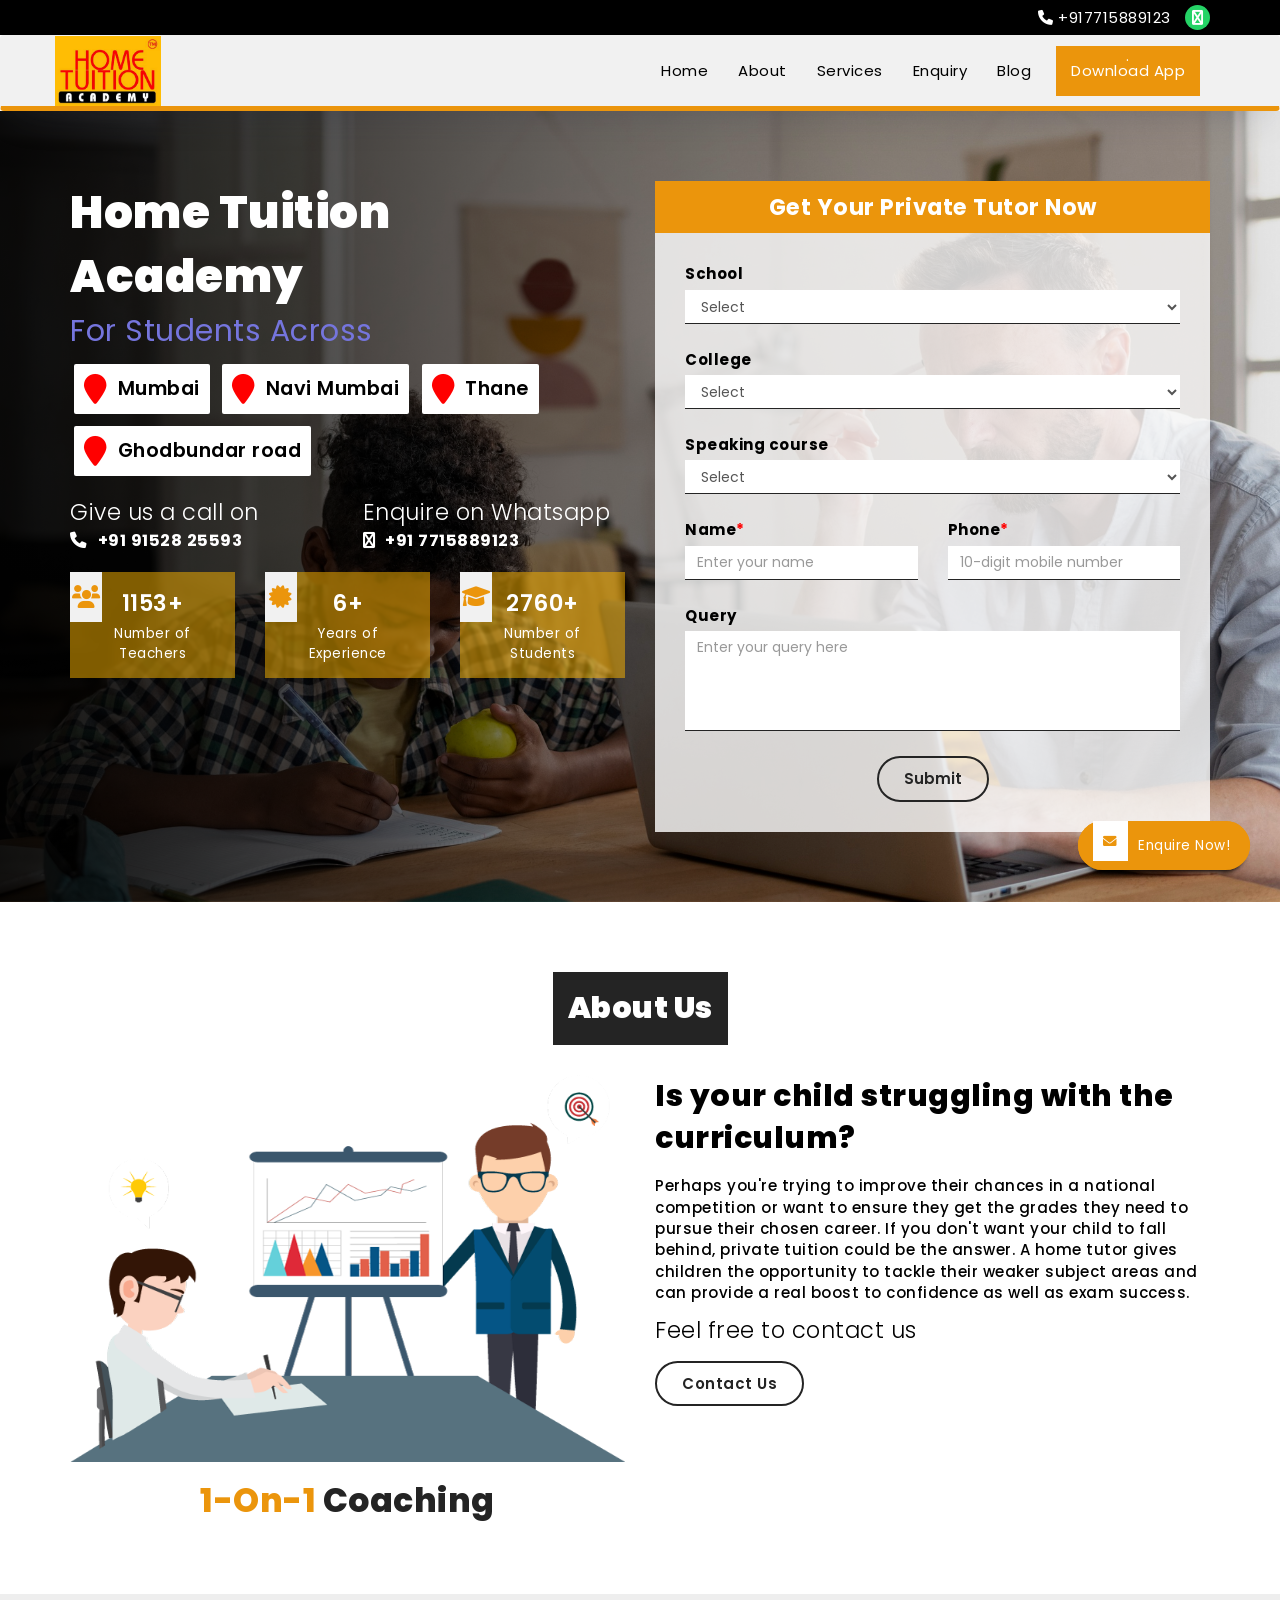
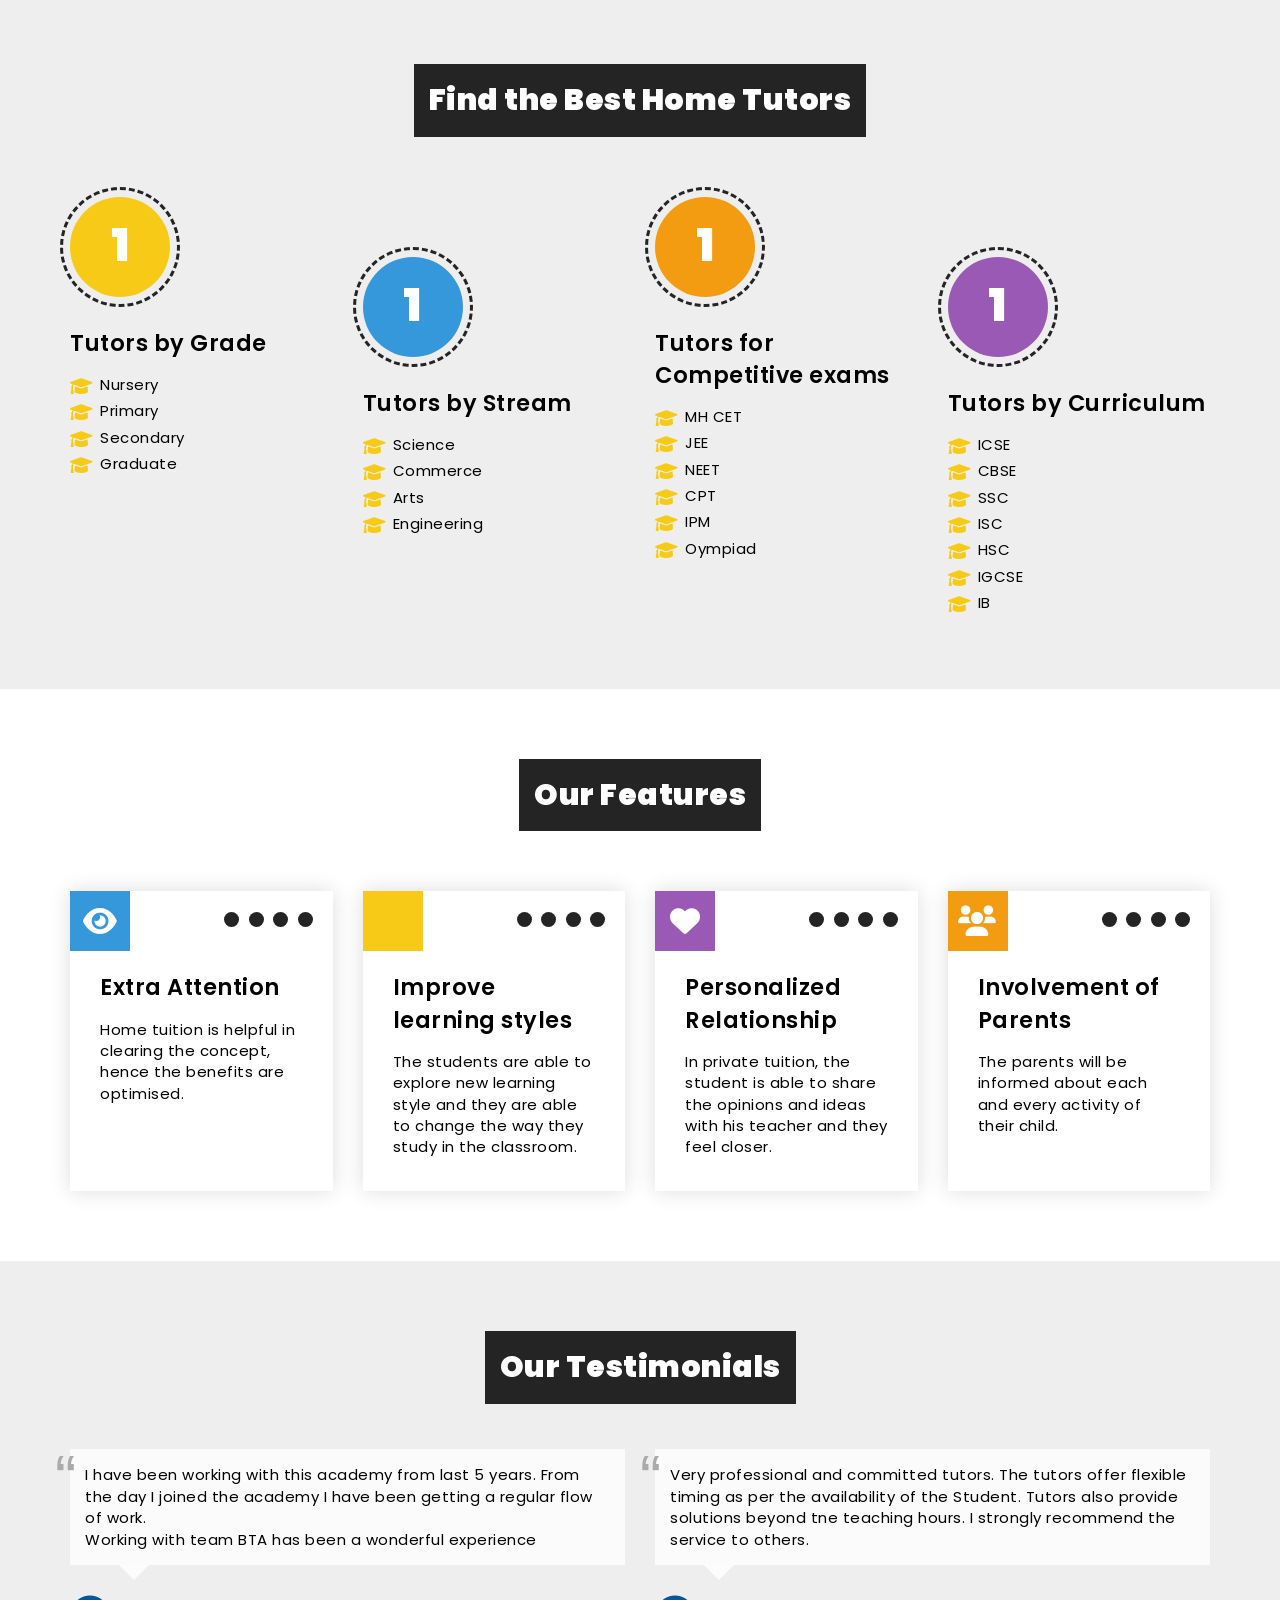
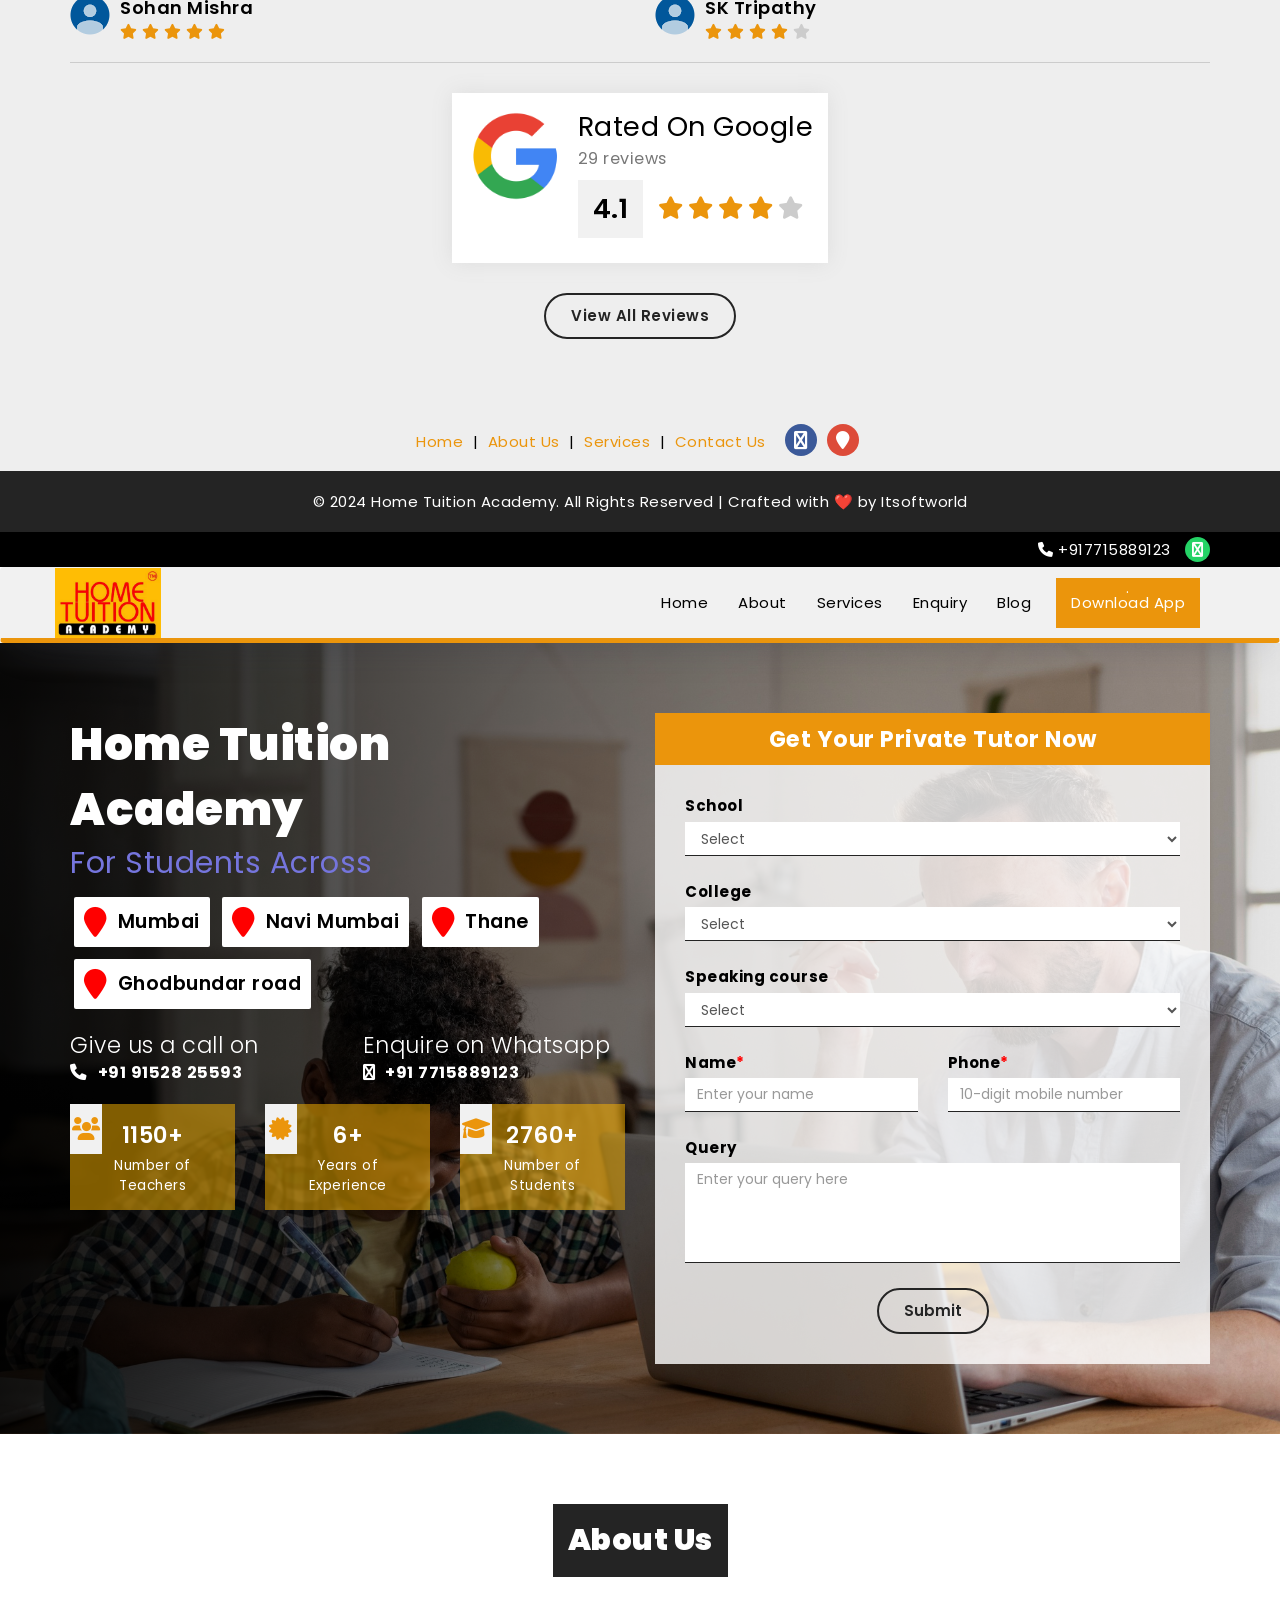
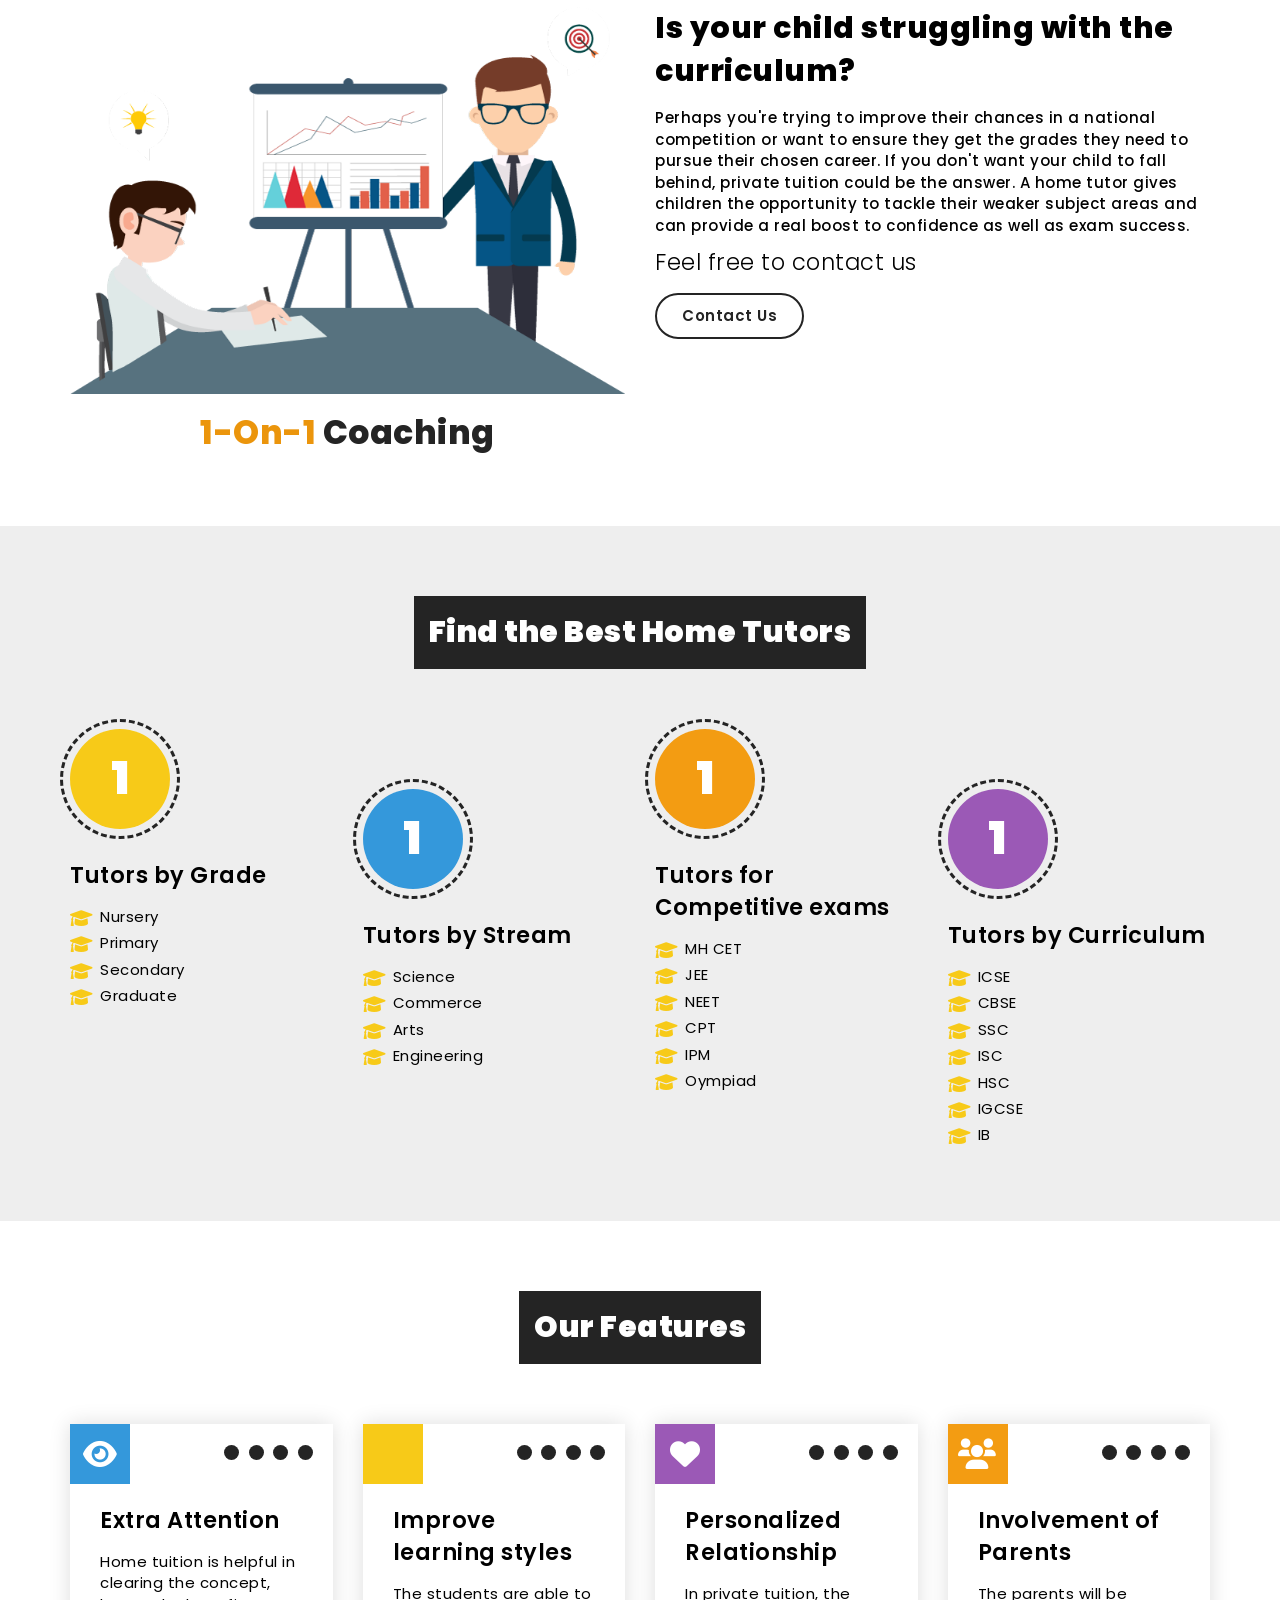
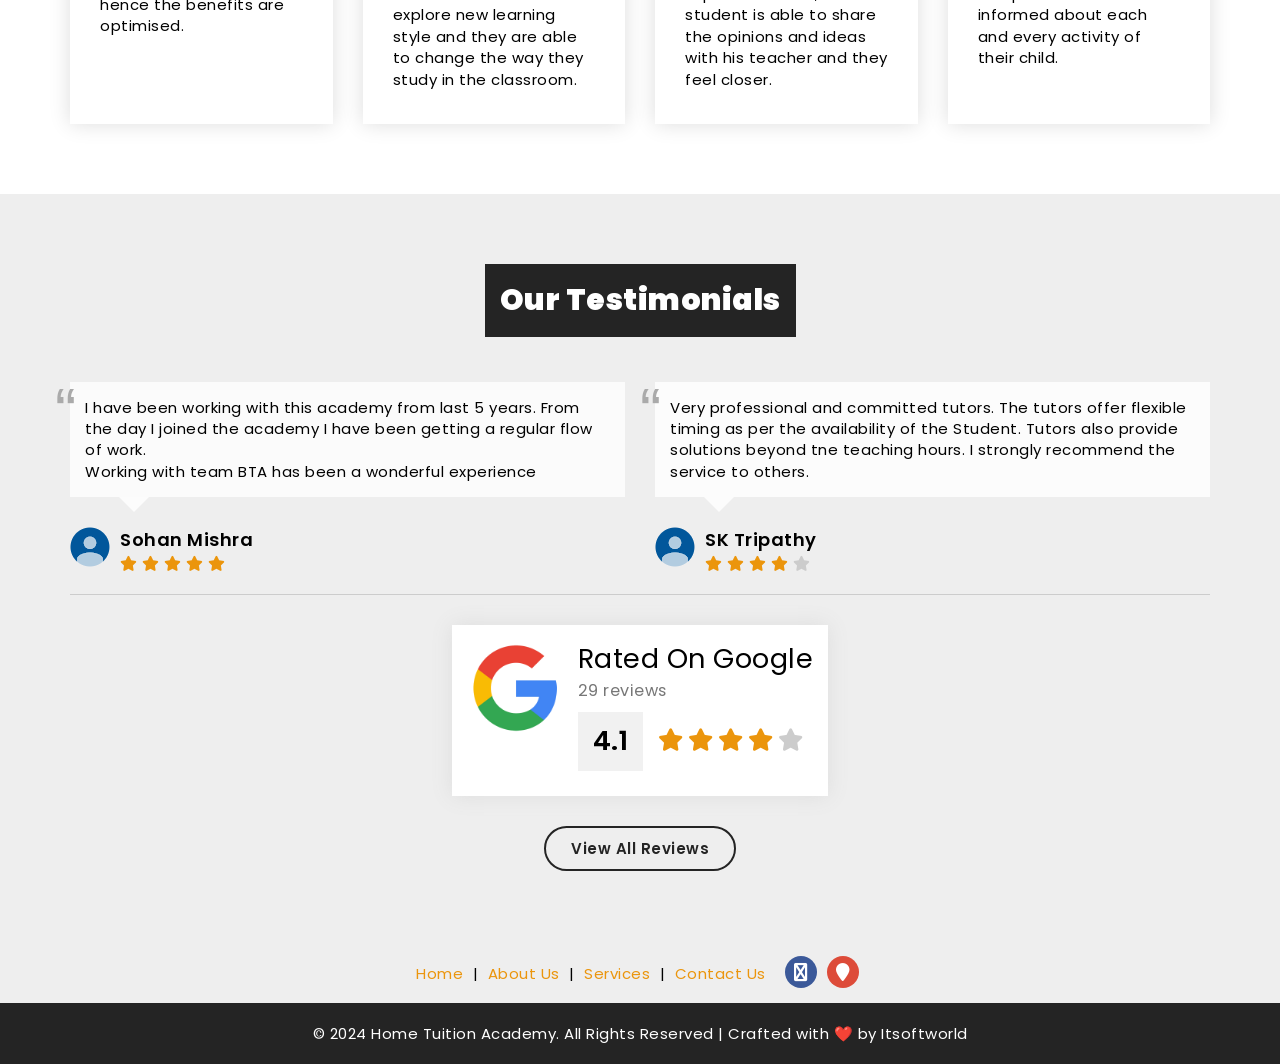
==== commit 72547c54: "Change greeting from 'Hello' to 'Goodbye'" ====
--- a/index.html
+++ b/index.html
@@ -1,3 +1,29 @@
+<!doctype html>
+<html lang="en">
+  <head>
+    <meta http-equiv="Content-Type" content="text/html; charset=UTF-8" />
+
+    <title>Home Tuition Academy</title>
+    <meta name="viewport" content="width=device-width, initial-scale=1.0" />
+
+    <!--preload-->
+
+    <!-- all js -->
+    <link rel="preload" as="script" href="./bootstrap.js" />
+    <link rel="preload" as="script" href="./main.js" />
+
+    <!--//preload-->
+
+    <!-- all css -->
+    <link rel="stylesheet" href="./bootstrap.css" />
+    <link rel="stylesheet" href="./chosen.css" />
+    <link
+      rel="stylesheet"
+      href="https://cdnjs.cloudflare.com/ajax/libs/font-awesome/6.0.0-beta3/css/all.min.css"
+    />
+
+    <link rel="stylesheet" href="./style.css" />
+    <link rel="stylesheet" href="./responsive.css" />
 <!doctype html>
 <html lang="en">
   <head>
@@ -103,7 +129,7 @@
               </li>
 
               <li class="Blog-active">
-                <a href="https://github.com/" class="nav-item nav-effect">Blog</a>
+                <a href="https://privatetutorsbureau.in/?page_id=230" class="nav-item nav-effect">Blog</a>
               </li>
               <li class="nav_btn">
                 <a href="#" class="nav-item nav-effect">Download App</a>
@@ -932,3 +958,911 @@
     </div>
   </body>
 </html>
+
+    <!-- all js -->
+    <script type="text/javascript" async="" src="./loader.js"></script>
+
+    <script src="./jquery.js"></script>
+    <script src="./bootstrap.js"></script>
+
+    <!-- Google tag (gtag.js) -->
+    <script
+      async
+      src="https://www.googletagmanager.com/gtag/js?id=G-51DJ4EPE24"
+    ></script>
+    <script>
+      window.dataLayer = window.dataLayer || [];
+      function gtag() {
+        dataLayer.push(arguments);
+      }
+      gtag("js", new Date());
+
+      gtag("config", "G-51DJ4EPE24");
+    </script>
+  </head>
+
+  <body>
+    <div class="home-nav">
+      <div class="top_bar hidden-xs" style="padding: 5px 0">
+        <div class="container">
+          <ul class="links_list">
+            <li>
+              <i class="fa fa-phone"></i>
+              <a href="tel:7715889123">+917715889123</a>
+            </li>
+            <li class="whatsapp_icon">
+              <a href="https://api.whatsapp.com/send?phone=9152825593"
+                ><i class="fa fa-whatsapp"></i
+              ></a>
+            </li>
+          </ul>
+        </div>
+      </div>
+
+      <nav class="navbar shift">
+        <div class="container">
+          <div class="navbar-header">
+            <button
+              type="button"
+              class="navbar-toggle"
+              data-toggle="collapse"
+              data-target="#myNavbar"
+            >
+              <span class="icon-bar"></span>
+              <span class="icon-bar"></span>
+              <span class="icon-bar"></span>
+            </button>
+            <a class="navbar-brand m-auto" href="/">
+              <img
+                src="./home-tuetion-academy-logo.jpeg"
+                alt="home-tuition-academy"
+                title="Home Tuition Academy"
+              />
+            </a>
+          </div>
+          <div class="collapse navbar-collapse" id="myNavbar">
+            <ul class="nav navbar-nav navbar-right">
+              <li class="about-active">
+                <a href="/" class="nav-item nav-effect">Home</a>
+              </li>
+              <li class="about-active">
+                <a href="#home-about" class="nav-item nav-effect">About</a>
+              </li>
+              <li class="service-active">
+                <a href="#services" class="nav-item nav-effect">Services </a>
+              </li>
+
+              <li class="enquiry-active">
+                <a href="#enquiry" class="nav-item nav-effect">Enquiry</a>
+              </li>
+
+              <li class="Blog-active">
+                <a href="https://github.com/" class="nav-item nav-effect">Blog</a>
+              </li>
+              <li class="nav_btn">
+                <a href="#" class="nav-item nav-effect">Download App</a>
+              </li>
+            </ul>
+          </div>
+        </div>
+      </nav>
+
+      <div id="mb_bottom_bar" class="visible-xs">
+        <a href="tel:7715889123"
+          ><i class="fa fa-phone" aria-hidden="true"></i>
+          <span>Call Us</span></a
+        >
+        <a href="mailto:student.hometuitionacademy@gmail.com"
+          ><i class="fa fa-envelope-o" aria-hidden="true"></i>
+          <span>Email Us</span></a
+        >
+        <a href="https://api.whatsapp.com/send?phone=9152825593"
+          ><i class="fa fa-whatsapp"></i> <span>Enquire</span></a
+        >
+      </div>
+    </div>
+
+    <div id="home-banner">
+      <div class="container">
+        <div class="row">
+          <div class="col-md-6">
+            <div class="banner-text">
+              <p class="title">Home Tuition Academy</p>
+              <p class="subtitle">For Students Across</p>
+              <ul class="location-list">
+                <li>
+                  <i class="fa fa-map-marker"></i>
+                  <p>Mumbai</p>
+                </li>
+                <li>
+                  <i class="fa fa-map-marker"></i>
+                  <p>Navi Mumbai</p>
+                </li>
+                <li>
+                  <i class="fa fa-map-marker"></i>
+                  <p>Thane</p>
+                </li>
+                <li>
+                  <i class="fa fa-map-marker"></i>
+                  <p>Ghodbundar road</p>
+                </li>
+              </ul>
+
+              <div class="row">
+                <div class="col-sm-6">
+                  <div class="small-title-box">
+                    <p class="small-title hidden-xs">Give us a call on</p>
+                    <p class="call-to-action">
+                      <i class="fa fa-phone"></i>
+                      <a href="tel:9152825593">+91 91528 25593</a>
+                    </p>
+                  </div>
+                </div>
+                <div class="col-sm-6">
+                  <div class="small-title-box">
+                    <p class="small-title hidden-xs">Enquire on Whatsapp</p>
+                    <p class="call-to-action">
+                      <i class="fa fa-whatsapp"></i>
+                      <a href="https://api.whatsapp.com/send?phone=7715889123"
+                        >+91 7715889123</a
+                      >
+                    </p>
+                  </div>
+                </div>
+              </div>
+
+              <div class="counters">
+                <div class="row">
+                  <div class="col-sm-4 col-xs-4">
+                    <div class="counters_box">
+                      <div class="icon">
+                        <i class="fa fa-users" aria-hidden="true"></i>
+                      </div>
+                      <p class="count"><span class="num">5000</span>+</p>
+                      <p class="count_title">Number of Teachers</p>
+                    </div>
+                  </div>
+                  <div class="col-sm-4 col-xs-4">
+                    <div class="counters_box">
+                      <div class="icon">
+                        <i class="fa fa-certificate" aria-hidden="true"></i>
+                      </div>
+                      <p class="count"><span class="num">24</span>+</p>
+                      <p class="count_title">Years of Experience</p>
+                    </div>
+                  </div>
+                  <div class="col-sm-4 col-xs-4">
+                    <div class="counters_box">
+                      <div class="icon">
+                        <i class="fa fa-graduation-cap" aria-hidden="true"></i>
+                      </div>
+                      <p class="count"><span class="num">12000</span>+</p>
+                      <p class="count_title">Number of Students</p>
+                    </div>
+                  </div>
+                </div>
+              </div>
+            </div>
+          </div>
+          <div class="col-md-6" id="enquiry">
+            <div class="enquiry-form-box">
+              <div class="enquiry-form-title">
+                <p class="title">Get Your Private Tutor Now</p>
+              </div>
+              <form action="/email.php" method="POST" id="contactForm">
+                <div class="enquiry-form">
+                  <!-- School Selection -->
+                  <div class="row">
+                    <div class="col-md-12">
+                      <div class="form-group">
+                        <label for="school">School</label>
+                        <select name="school" id="school" class="form-control">
+                          <option value="">Select</option>
+                          <option value="Class 1">Class 1</option>
+                          <option value="Class 2">Class 2</option>
+                          <option value="Class 3">Class 3</option>
+                          <option value="Class 4">Class 4</option>
+                          <option value="Class 5">Class 5</option>
+                          <option value="Class 6">Class 6</option>
+                        </select>
+                      </div>
+                    </div>
+                  </div>
+
+                  <!-- College Selection -->
+                  <div class="row">
+                    <div class="col-md-12">
+                      <div class="form-group">
+                        <label for="college">College</label>
+                        <select
+                          name="college"
+                          id="college"
+                          class="form-control"
+                        >
+                          <option value="">Select</option>
+                          <option value="1st Year">1st Year</option>
+                          <option value="2nd Year">2nd Year</option>
+                          <option value="3rd Year">3rd Year</option>
+                          <option value="4th Year">4th Year</option>
+                        </select>
+                      </div>
+                    </div>
+                  </div>
+
+                  <!-- speaking course selection  -->
+                  <div class="row">
+                    <div class="col-md-12">
+                      <div class="form-group">
+                        <label for="course">Speaking course</label>
+                        <select name="course" id="course" class="form-control">
+                          <option value="">Select</option>
+                          <option value="English">
+                            English Speaking Course
+                          </option>
+                          <option value="Hindi">Hindi Speaking Course</option>
+                          <option value="PublicSpeaking">
+                            Public Speaking and Presentation Skills
+                          </option>
+                          <option value="IELTS">
+                            IELTS Speaking Preparation
+                          </option>
+                          <option value="TOEFL">
+                            TOEFL Speaking Preparation
+                          </option>
+                          <option value="Corporate">
+                            Corporate Communication Skills
+                          </option>
+                          <option value="VoiceModulation">
+                            Voice Modulation and Accent Training
+                          </option>
+                        </select>
+                      </div>
+                    </div>
+                  </div>
+
+                  <!-- Name and Phone -->
+                  <div class="row">
+                    <div class="col-md-6">
+                      <div class="form-group">
+                        <label for="name"
+                          >Name<span style="color: red">*</span></label
+                        >
+                        <input
+                          type="text"
+                          name="name"
+                          id="name"
+                          class="form-control"
+                          placeholder="Enter your name"
+                          required
+                        />
+                      </div>
+                    </div>
+                    <div class="col-md-6">
+                      <div class="form-group">
+                        <label for="phone"
+                          >Phone<span style="color: red">*</span></label
+                        >
+                        <input
+                          type="tel"
+                          name="phone"
+                          id="phone"
+                          class="form-control"
+                          placeholder="10-digit mobile number"
+                          pattern="[0-9]{10}"
+                          required
+                        />
+                      </div>
+                    </div>
+                  </div>
+
+                  <!-- Query -->
+                  <div class="form-group">
+                    <label for="query">Query</label>
+                    <textarea
+                      class="form-control"
+                      name="query"
+                      id="query"
+                      placeholder="Enter your query here"
+                    ></textarea>
+                  </div>
+
+                  <!-- Submit Button -->
+                  <div class="text-center">
+                    <div id="mail-status"></div>
+                    <button type="submit" id="send-message" class="common-btn">
+                      Submit
+                    </button>
+                  </div>
+                </div>
+              </form>
+            </div>
+          </div>
+        </div>
+      </div>
+    </div>
+
+    <section id="home-about" class="curvy-mask">
+      <div class="container">
+        <div class="section-title">
+          <p>About Us</p>
+        </div>
+        <div class="row">
+          <div class="col-md-6">
+            <div class="web-img">
+              <img src="./coaching.png" alt="" class="img-responsive" />
+              <p class="img-thumb">1-On-1 <span>Coaching</span></p>
+            </div>
+          </div>
+          <div class="col-md-6">
+            <p class="about-title">
+              Is your child struggling with the curriculum?
+            </p>
+            <p class="about-desc">
+              Perhaps you're trying to improve their chances in a national
+              competition or want to ensure they get the grades they need to
+              pursue their chosen career. If you don't want your child to fall
+              behind, private tuition could be the answer. A home tutor gives
+              children the opportunity to tackle their weaker subject areas and
+              can provide a real boost to confidence as well as exam success.
+            </p>
+            <p class="small-title">Feel free to contact us</p>
+            <div class="text-left">
+              <a href="#enquiry" class="common-btn">Contact Us</a>
+            </div>
+          </div>
+        </div>
+      </div>
+    </section>
+
+    <section class="bg-grey" id="services">
+      <div class="container">
+        <div class="section-title">
+          <p>Find the Best Home Tutors</p>
+        </div>
+        <div class="row">
+          <div class="col-md-3">
+            <div class="home-tutors red">
+              <p class="num floating">1</p>
+              <div class="mb_right">
+                <p class="title">Tutors by Grade</p>
+                <ul class="list">
+                  <li>Nursery</li>
+                  <li>Primary</li>
+                  <li>Secondary</li>
+                  <li>Graduate</li>
+                </ul>
+              </div>
+            </div>
+          </div>
+          <div class="col-md-3">
+            <div class="home-tutors down blue">
+              <p class="num floating late">2</p>
+              <div class="mb_right">
+                <p class="title">Tutors by Stream</p>
+                <ul class="list">
+                  <li>Science</li>
+                  <li>Commerce</li>
+                  <li>Arts</li>
+                  <li>Engineering</li>
+                </ul>
+              </div>
+            </div>
+          </div>
+          <div class="col-md-3">
+            <div class="home-tutors orange">
+              <p class="num floating">3</p>
+              <div class="mb_right">
+                <p class="title">Tutors for Competitive exams</p>
+                <ul class="list">
+                  <li>MH CET</li>
+                  <li>JEE</li>
+                  <li>NEET</li>
+                  <li>CPT</li>
+                  <li>IPM</li>
+                  <li>Oympiad</li>
+                </ul>
+              </div>
+            </div>
+          </div>
+          <div class="col-md-3">
+            <div class="home-tutors down violet">
+              <p class="num floating late">4</p>
+              <div class="mb_right">
+                <p class="title">Tutors by Curriculum</p>
+                <ul class="list">
+                  <li>ICSE</li>
+                  <li>CBSE</li>
+                  <li>SSC</li>
+                  <li>ISC</li>
+                  <li>HSC</li>
+                  <li>IGCSE</li>
+                  <li>IB</li>
+                </ul>
+              </div>
+            </div>
+          </div>
+        </div>
+      </div>
+    </section>
+
+    <section>
+      <div class="container">
+        <div class="section-title">
+          <p>Our Features</p>
+        </div>
+        <div class="row">
+          <div class="col-md-3">
+            <div class="home-features blue">
+              <ul class="black-circles">
+                <li></li>
+                <li></li>
+                <li></li>
+                <li></li>
+              </ul>
+              <p class="icon">
+                <i class="fa fa-eye"></i>
+              </p>
+              <p class="title">Extra Attention</p>
+              <p class="desc">
+                Home tuition is helpful in clearing the concept, hence the
+                benefits are optimised.
+              </p>
+            </div>
+          </div>
+          <div class="col-md-3">
+            <div class="home-features red">
+              <ul class="black-circles">
+                <li></li>
+                <li></li>
+                <li></li>
+                <li></li>
+              </ul>
+              <p class="icon">
+                <i class="fa fa-pencil-square-o"></i>
+              </p>
+              <p class="title">Improve learning styles</p>
+              <p class="desc">
+                The students are able to explore new learning style and they are
+                able to change the way they study in the classroom.
+              </p>
+            </div>
+          </div>
+          <div class="col-md-3">
+            <div class="home-features violet">
+              <ul class="black-circles">
+                <li></li>
+                <li></li>
+                <li></li>
+                <li></li>
+              </ul>
+              <p class="icon">
+                <i class="fa fa-heart"></i>
+              </p>
+              <p class="title">Personalized Relationship</p>
+              <p class="desc">
+                In private tuition, the student is able to share the opinions
+                and ideas with his teacher and they feel closer.
+              </p>
+            </div>
+          </div>
+          <div class="col-md-3">
+            <div class="home-features orange">
+              <ul class="black-circles">
+                <li></li>
+                <li></li>
+                <li></li>
+                <li></li>
+              </ul>
+              <p class="icon">
+                <i class="fa fa-users"></i>
+              </p>
+              <p class="title">Involvement of Parents</p>
+              <p class="desc">
+                The parents will be informed about each and every activity of
+                their child.
+              </p>
+            </div>
+          </div>
+        </div>
+      </div>
+    </section>
+
+    <section class="testimonials bg-grey">
+      <div class="container">
+        <div class="section-title">
+          <p>Our Testimonials</p>
+        </div>
+        <div class="row">
+          <div class="col-md-6">
+            <div class="testimonials_box">
+              <div class="body">
+                <div class="desc">
+                  <p>
+                    I have been working with this academy from last 5 years.
+                    From the day I joined the academy I have been getting a
+                    regular flow of work.
+                  </p>
+                  <p>Working with team BTA has been a wonderful experience</p>
+                </div>
+              </div>
+              <div class="foot">
+                <div class="pic">
+                  <img src="./photo.png" alt="" />
+                </div>
+                <div class="content">
+                  <p class="name">Sohan Mishra</p>
+                  <div class="rating">
+                    <i class="fa fa-star"></i>
+                    <i class="fa fa-star"></i>
+                    <i class="fa fa-star"></i>
+                    <i class="fa fa-star"></i>
+                    <i class="fa fa-star"></i>
+                  </div>
+                </div>
+              </div>
+            </div>
+          </div>
+          <div class="col-md-6">
+            <div class="testimonials_box">
+              <div class="body">
+                <div class="desc">
+                  <p>
+                    Very professional and committed tutors. The tutors offer
+                    flexible timing as per the availability of the Student.
+                    Tutors also provide solutions beyond tne teaching hours. I
+                    strongly recommend the service to others.
+                  </p>
+                </div>
+              </div>
+              <div class="foot">
+                <div class="pic">
+                  <img src="./photo.png" alt="" />
+                </div>
+                <div class="content">
+                  <p class="name">SK Tripathy</p>
+                  <div class="rating">
+                    <i class="fa fa-star"></i>
+                    <i class="fa fa-star"></i>
+                    <i class="fa fa-star"></i>
+                    <i class="fa fa-star"></i>
+                    <i class="fa fa-star grey"></i>
+                  </div>
+                </div>
+              </div>
+            </div>
+          </div>
+        </div>
+        <hr class="dark" />
+        <div class="google_rating">
+          <div class="google_rating_box">
+            <div class="icon">
+              <img src="./google.png" alt="" />
+            </div>
+            <div class="content">
+              <p class="title">Rated On Google <span>29 reviews</span></p>
+              <div class="count_box">
+                <p class="count">4.1</p>
+                <div class="rating">
+                  <i class="fa fa-star"></i>
+                  <i class="fa fa-star"></i>
+                  <i class="fa fa-star"></i>
+                  <i class="fa fa-star"></i>
+                  <i class="fa fa-star grey"></i>
+                </div>
+              </div>
+            </div>
+          </div>
+          <div class="google_reviews">
+            <a href="#" target="blank" class="common-btn">View All Reviews</a>
+          </div>
+        </div>
+      </div>
+    </section>
+
+    <!-- counter -->
+    <script>
+      $(document).ready(function () {
+        $(".num").each(function () {
+          $(this)
+            .prop("Counter", 0)
+            .animate(
+              {
+                Counter: $(this).text(),
+              },
+              {
+                duration: 8000,
+                easing: "swing",
+                step: function (now) {
+                  $(this).text(Math.ceil(now));
+                },
+              },
+            );
+        });
+      });
+    </script>
+    <footer>
+      <div class="container">
+        <div class="text-center">
+          <div class="footer-links">
+            <a href="/">Home</a>
+            <span class="divider">|</span>
+            <a href="#home-about">About Us</a>
+            <span class="divider">|</span>
+            <a href="#services">Services</a>
+            <span class="divider">|</span>
+            <a href="#enquiry">Contact Us</a>
+          </div>
+          <div class="social-links">
+            <a href="#" target="_blank"><i class="fa fa-facebook"></i></a>
+            <a href="#" target="_blank"><i class="fa fa-map-marker"></i></a>
+          </div>
+        </div>
+      </div>
+    </footer>
+
+    <div id="copyright">
+      <div class="container">
+        <p>
+          © 2024 Home Tuition Academy. All Rights Reserved |
+
+          <a href="http://www.itsoftworld.com" target="_blank">
+            Crafted with ❤️ by Itsoftworld</a
+          >
+        </p>
+      </div>
+    </div>
+
+    <div id="fixed_enquiry_btn" class="vert-move">
+      <a href="#enquiry"><i class="fa fa-envelope"></i> Enquire Now!</a>
+    </div>
+
+    <!-- Modal -->
+    <div class="modal fade" id="enquireModal" role="dialog">
+      <div class="modal-dialog">
+        <!-- Modal content-->
+        <div class="modal-content">
+          <div class="modal-header">
+            <button type="button" class="close" data-dismiss="modal">×</button>
+            <h4 class="modal-title">Enquiry Form</h4>
+          </div>
+          <div class="modal-body">
+            <form action="/email_modal.php" method="POST" id="modalContactForm">
+              <div class="enquiry-form">
+                <div class="row">
+                  <div class="col-md-12">
+                    <div class="form-group">
+                      <label for="">Subject*</label>
+                      <input
+                        type="text"
+                        name="modal_name"
+                        class="form-control"
+                      />
+                    </div>
+                  </div>
+                </div>
+                <div class="row">
+                  <div class="col-md-6">
+                    <div class="form-group">
+                      <label for="">Name*</label>
+                      <input
+                        type="text"
+                        name="modal_name"
+                        class="form-control"
+                      />
+                    </div>
+                  </div>
+                  <div class="col-md-6">
+                    <div class="form-group">
+                      <label for="">Email*</label>
+                      <input
+                        type="email"
+                        name="modal_email"
+                        class="form-control"
+                      />
+                    </div>
+                  </div>
+                </div>
+                <div class="row">
+                  <div class="col-md-6">
+                    <div class="form-group">
+                      <label for="">Phone*</label>
+                      <input
+                        type="text"
+                        name="modal_phone"
+                        class="form-control"
+                      />
+                    </div>
+                  </div>
+                  <div class="col-md-6">
+                    <div class="form-group">
+                      <label for="">Class*</label>
+                      <input
+                        type="text"
+                        name="modal_class"
+                        class="form-control"
+                      />
+                    </div>
+                  </div>
+                </div>
+                <div class="form-group">
+                  <label for="">Query*</label>
+                  <textarea class="form-control" name="modal_query"></textarea>
+                </div>
+                <div class="text-center">
+                  <div id="modal-mail-status"></div>
+                  <div id="modal-loader-icon" style="display: none">
+                    <img src="./loader.gif" />
+                  </div>
+                  <button
+                    id="modal-send-message"
+                    type="submit"
+                    class="common-btn"
+                  >
+                    Submit
+                  </button>
+                </div>
+              </div>
+            </form>
+          </div>
+        </div>
+      </div>
+    </div>
+
+    <script>
+      $(document).ready(function () {
+        $("#contactForm").on("submit", function (e) {
+          e.preventDefault();
+          $("#mail-status").hide();
+          $("#loader-icon").hide();
+          $.ajax({
+            url: "email.php",
+            type: "POST",
+            dataType: "json",
+            data: {
+              name: $('input[name="name"]').val(),
+              email: $('input[name="email"]').val(),
+              phone: $('input[name="phone"]').val(),
+              class: $('input[name="class"]').val(),
+              query: $('textarea[name="query"]').val(),
+              "g-recaptcha-response": $(
+                'textarea[id="g-recaptcha-response"]',
+              ).val(),
+            },
+            success: function (response) {
+              $("#mail-status").hide();
+              $("#loader-icon").hide();
+              if (response.type == "error") {
+                $("#mail-status").attr("class", "error");
+              } else if (response.type == "message") {
+                $("#mail-status").attr("class", "success");
+
+                setTimeout(function () {
+                  window.location.href = "thankyou.php";
+                }, 1500);
+              }
+              $("#mail-status").html(response.text);
+            },
+            error: function () {},
+          });
+        });
+
+        $("#modalContactForm").on("submit", function (e) {
+          e.preventDefault();
+          $("#modal-mail-status").hide();
+          $("#modal-loader-icon").show();
+          $.ajax({
+            url: "email_modal.php",
+            type: "POST",
+            dataType: "json",
+            data: {
+              name: $('input[name="modal_name"]').val(),
+              email: $('input[name="modal_email"]').val(),
+              phone: $('input[name="modal_phone"]').val(),
+              class: $('input[name="modal_class"]').val(),
+              query: $('textarea[name="modal_query"]').val(),
+              "g-recaptcha-response": $(
+                'textarea[id="g-recaptcha-response"]',
+              ).val(),
+            },
+            success: function (response) {
+              $("#modal-mail-status").show();
+              $("#modal-loader-icon").hide();
+              if (response.type == "error") {
+                $("#modal-mail-status").attr("class", "error");
+              } else if (response.type == "message") {
+                $("#modal-mail-status").attr("class", "success");
+
+                setTimeout(function () {
+                  window.location.href = "thankyou.php";
+                }, 1500);
+              }
+              $("#modal-mail-status").html(response.text);
+            },
+            error: function () {},
+          });
+        });
+      });
+    </script>
+
+    <iframe
+      height="0"
+      width="0"
+      style="display: none; visibility: hidden"
+      src="./saved_resource(2).html"
+    ></iframe
+    ><iframe
+      allow="join-ad-interest-group"
+      data-tagging-id="AW-974666394"
+      data-load-time="1732509626516"
+      height="0"
+      width="0"
+      src="./974666394.html"
+      style="display: none; visibility: hidden"
+    ></iframe>
+    <div id="my-app"></div>
+    <div
+      style="
+        background-color: rgb(255, 255, 255);
+        border: 1px solid rgb(204, 204, 204);
+        box-shadow: rgba(0, 0, 0, 0.2) 2px 2px 3px;
+        position: absolute;
+        transition:
+          visibility linear 0.3s,
+          opacity 0.3s linear;
+        opacity: 0;
+        visibility: hidden;
+        z-index: 2000000000;
+        left: 0px;
+        top: -10000px;
+      "
+    >
+      <div
+        style="
+          width: 100%;
+          height: 100%;
+          position: fixed;
+          top: 0px;
+          left: 0px;
+          z-index: 2000000000;
+          background-color: rgb(255, 255, 255);
+          opacity: 0.05;
+        "
+      ></div>
+      <div
+        class="g-recaptcha-bubble-arrow"
+        style="
+          border: 11px solid transparent;
+          width: 0px;
+          height: 0px;
+          position: absolute;
+          pointer-events: none;
+          margin-top: -11px;
+          z-index: 2000000000;
+        "
+      ></div>
+      <div
+        class="g-recaptcha-bubble-arrow"
+        style="
+          border: 10px solid transparent;
+          width: 0px;
+          height: 0px;
+          position: absolute;
+          pointer-events: none;
+          margin-top: -10px;
+          z-index: 2000000000;
+        "
+      ></div>
+      <div style="z-index: 2000000000; position: relative">
+        <iframe
+          title="recaptcha challenge expires in two minutes"
+          name="c-yjdsoi241m5u"
+          frameborder="0"
+          scrolling="no"
+          sandbox="allow-forms allow-popups allow-same-origin allow-scripts allow-top-navigation allow-modals allow-popups-to-escape-sandbox allow-storage-access-by-user-activation"
+          src="./bframe.html"
+          style="width: 100%; height: 100%"
+        ></iframe>
+      </div>
+    </div>
+  </body>
+</html>
